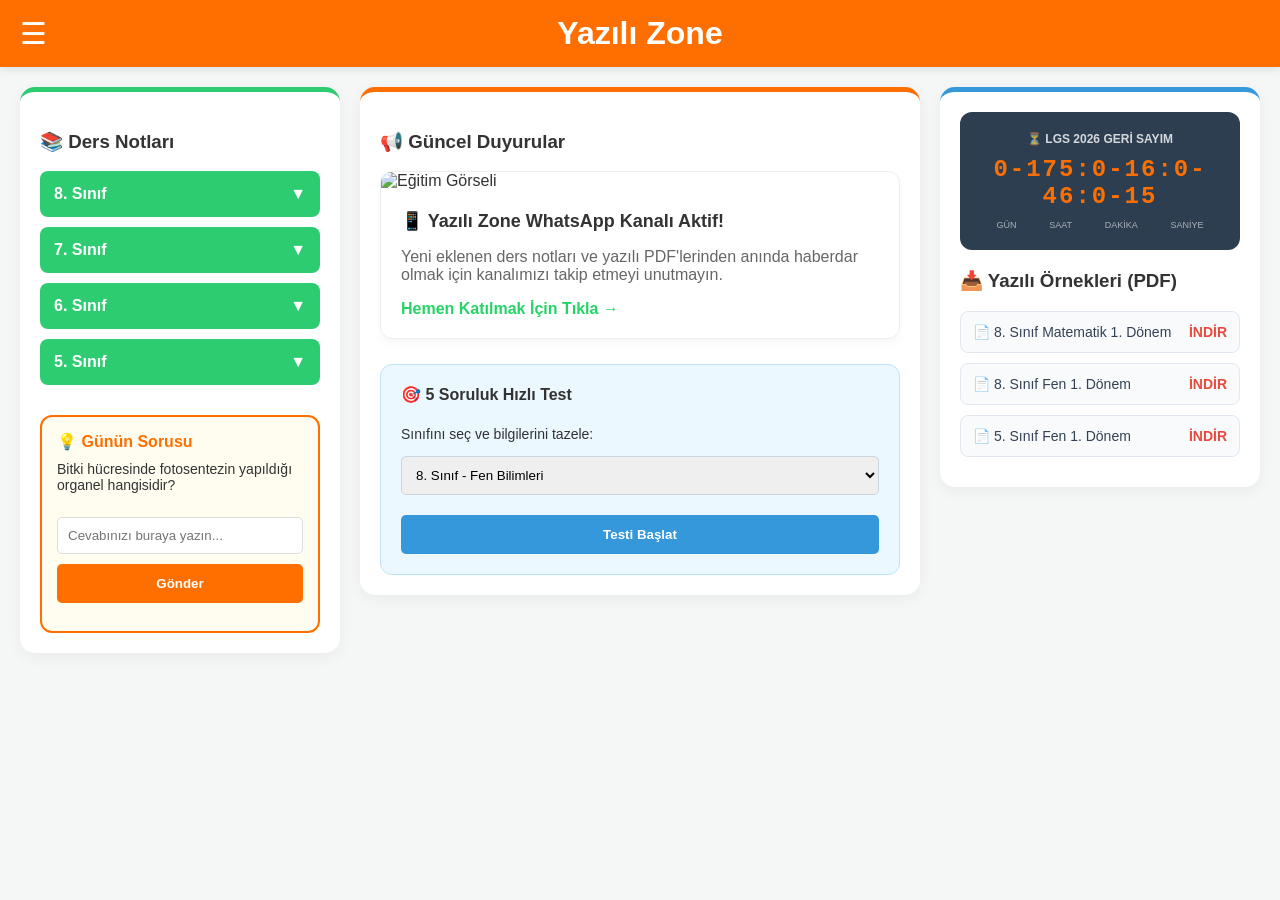
==== index.html @ 4b446b2a "Update index.html" ====
<!DOCTYPE html>
<html lang="tr">
<head>
    <meta charset="UTF-8">
    <meta name="viewport" content="width=device-width, initial-scale=1.0">
    <title>Yazılı Zone | Eğitim Portalı</title>
    
    <link rel="icon" href="data:image/svg+xml,<svg xmlns=%22http://www.w3.org/2000/svg%22 viewBox=%220 0 100 100%22><text y=%22.9em%22 font-size=%2290%22>📚</text></svg>">

    <style>
        :root { --turuncu: #ff6f00; --yesil: #2ecc71; --arka-plan: #f4f7f6; --koyu: #2c3e50; --mavi: #3498db; --beyaz: #ffffff; --kirmizi: #e74c3c; --wa-yesil: #25D366; }
        
        body { font-family: 'Segoe UI', Tahoma, sans-serif; background-color: var(--arka-plan); margin: 0; padding: 0; color: #333; }
        
        /* HEADER & HAMBURGER */
        header { background: var(--turuncu); color: white; padding: 15px; text-align: center; position: relative; display: flex; align-items: center; justify-content: center; box-shadow: 0 2px 10px rgba(0,0,0,0.1); }
        .hamburger { font-size: 30px; cursor: pointer; position: absolute; left: 20px; transition: 0.3s; }
        .hamburger:hover { color: var(--koyu); }

        /* YAN MENÜ (SIDEBAR) */
        .sidebar { height: 100%; width: 0; position: fixed; z-index: 1000; top: 0; left: 0; background-color: var(--koyu); overflow-x: hidden; transition: 0.3s; padding-top: 60px; }
        .sidebar a { padding: 15px 25px; text-decoration: none; font-size: 18px; color: #ccc; display: block; border-bottom: 1px solid rgba(255,255,255,0.05); transition: 0.2s; }
        .sidebar a:hover { background: rgba(255,255,255,0.1); color: white; padding-left: 35px; }
        .close-btn { position: absolute; top: 10px; right: 25px; font-size: 36px; color: white; cursor: pointer; }
        .wa-menu-link { color: var(--wa-yesil) !important; font-weight: bold; }

        /* ANA KONTEYNER */
        .container { display: flex; gap: 20px; padding: 20px; max-width: 1450px; margin: 0 auto; flex-wrap: wrap; align-items: flex-start; }
        .column { background: var(--beyaz); border-radius: 15px; padding: 20px; box-shadow: 0 4px 15px rgba(0,0,0,0.05); flex: 1; min-width: 320px; box-sizing: border-box; }
        .middle-col { flex: 2; border-top: 5px solid var(--turuncu); }
        .left-col { border-top: 5px solid var(--yesil); }
        .right-col { border-top: 5px solid var(--mavi); }

        /* SOL SÜTUN: AKORDİYON SİSTEMİ */
        .sinif-btn { background: var(--yesil); color: white; width: 100%; padding: 14px; border: none; border-radius: 8px; margin-top: 10px; cursor: pointer; text-align: left; font-weight: bold; font-size: 16px; display: flex; justify-content: space-between; align-items: center; }
        .ders-panel { display: none; padding: 5px 10px; background: #f0fdf4; border-radius: 0 0 8px 8px; margin-bottom: 10px; border: 1px solid #dcfce7; }
        .ders-btn { background: #ffffff; border: 1px solid #e2e8f0; width: 100%; padding: 10px; margin: 5px 0; cursor: pointer; text-align: left; font-size: 14px; font-weight: 600; border-radius: 5px; display: flex; justify-content: space-between; }
        .konu-listesi { display: none; padding-left: 20px; padding-bottom: 10px; }
        .konu-item { display: block; padding: 6px 0; font-size: 13px; color: #4a5568; text-decoration: none; cursor: pointer; border-bottom: 1px dashed #edf2f7; }
        .konu-item:hover { color: var(--turuncu); font-weight: bold; }

        /* GÜNÜN SORUSU */
        .gunun-sorusu { margin-top: 30px; padding: 15px; border: 2px solid var(--turuncu); border-radius: 12px; background: #fffcf0; }
        .gunun-sorusu input { width: 100%; padding: 10px; margin-top: 10px; border-radius: 5px; border: 1px solid #ddd; box-sizing: border-box; }
        .check-btn { background: var(--turuncu); color: white; border: none; padding: 12px; margin-top: 10px; cursor: pointer; width: 100%; border-radius: 5px; font-weight: bold; transition: 0.3s; }
        .check-btn:hover { opacity: 0.8; }

        /* DUYURULAR (ORTA) */
        .duyuru-box { border-radius: 12px; overflow: hidden; border: 1px solid #eee; margin-bottom: 25px; box-shadow: 0 5px 10px rgba(0,0,0,0.03); }
        .duyuru-img { width: 100%; height: auto; display: block; }
        .fast-test { background: #ebf8ff; padding: 20px; border-radius: 12px; border: 1px solid #bee3f8; }

        /* SAĞ SÜTUN: SAYAÇ & PDF */
        .sayac-box { background: var(--koyu); color: white; padding: 20px; border-radius: 12px; text-align: center; margin-bottom: 20px; }
        .timer { font-size: 24px; color: var(--turuncu); font-weight: bold; font-family: 'Courier New', Courier, monospace; letter-spacing: 2px; margin: 10px 0; }
        .pdf-card { display: flex; align-items: center; justify-content: space-between; background: #f8fafc; padding: 12px; border-radius: 8px; text-decoration: none; color: #334155; margin-bottom: 10px; border: 1px solid #e2e8f0; font-size: 14px; transition: 0.2s; }
        .pdf-card:hover { border-color: var(--mavi); background: #f1f5f9; transform: translateX(5px); }

        @media (max-width: 1000px) { .container { flex-direction: column; } .column { width: 100%; } }
    </style>
</head>
<body>

<div id="mySidebar" class="sidebar">
    <span class="close-btn" onclick="closeNav()">&times;</span>
    <div style="color: var(--turuncu); padding: 10px 25px; font-size: 14px; font-weight: bold;">İÇERİKLER</div>
    <a href="#">📁 PDF Testler</a>
    <a href="#">📝 Online Yazılılar</a>
    <a href="#">📖 Ders Notları</a>
    <a href="https://whatsapp.com/channel/0029VbCACCv7oQhbMkAbsb2z" target="_blank" class="wa-menu-link">📱 Yazılı Zone WhatsApp</a>
    <div style="margin-top: 20px; border-top: 1px solid rgba(255,255,255,0.1); padding-top: 10px;"></div>
    <a href="mailto:iletisim@yazizone.com" style="color: var(--yesil); font-weight: bold; text-align: center; border: 1px solid; margin: 20px; border-radius: 8px;">📩 İletişim</a>
</div>

<header>
    <div class="hamburger" onclick="openNav()">&#9776;</div>
    <h1 style="margin: 0;">Yazılı Zone</h1>
</header>

<div class="container">
    
    <div class="column left-col">
        <h3>📚 Ders Notları</h3>
        
        <button class="sinif-btn" onclick="toggleMenu('m8')">8. Sınıf <span>▼</span></button>
        <div id="m8" class="ders-panel">
            <button class="ders-btn" onclick="toggleMenu('m8-fen')">Fen Bilimleri <span>+</span></button>
            <div id="m8-fen" class="konu-listesi">
                <span class="konu-item" onclick="showNote('Mevsimlerin Oluşumu', 'Dünyanın eksen eğikliği ve güneş etrafındaki dolanımı mevsimleri oluşturur...')">• Mevsimlerin Oluşumu</span>
                <span class="konu-item" onclick="showNote('DNA ve Genetik Kod', 'Hücre çekirdeği, DNA, Gen ve Nükleotid hiyerarşisi...')">• DNA ve Genetik Kod</span>
            </div>
            <button class="ders-btn">Matematik <span>+</span></button>
        </div>

        <button class="sinif-btn" onclick="toggleMenu('m7')">7. Sınıf <span>▼</span></button>
        <div id="m7" class="ders-panel"><button class="ders-btn">Fen Bilimleri <span>+</span></button></div>

        <button class="sinif-btn" onclick="toggleMenu('m6')">6. Sınıf <span>▼</span></button>
        <div id="m6" class="ders-panel"><button class="ders-btn">Matematik <span>+</span></button></div>

        <button class="sinif-btn" onclick="toggleMenu('m5')">5. Sınıf <span>▼</span></button>
        <div id="m5" class="ders-panel"><button class="ders-btn">Fen Bilimleri <span>+</span></button></div>

        <div class="gunun-sorusu">
            <h4 style="margin:0; color: var(--turuncu);">💡 Günün Sorusu</h4>
            <p id="soru-metni" style="font-size: 14px; margin-top: 10px;">Bitki hücresinde fotosentezin yapıldığı organel hangisidir?</p>
            <input type="text" id="cevap-input" placeholder="Cevabınızı buraya yazın...">
            <button class="check-btn" onclick="validateAnswer()">Gönder</button>
            <p id="feedback" style="font-size: 13px; text-align: center; margin-top: 10px; font-weight: bold;"></p>
        </div>
    </div>

    <div class="column middle-col">
        <div id="content-area">
            <h3>📢 Güncel Duyurular</h3>
            <div class="duyuru-box">
                <img src="https://picsum.photos/seed/edu/800/350" class="duyuru-img" alt="Eğitim Görseli">
                <div style="padding:20px;">
                    <b style="font-size: 18px;">📱 Yazılı Zone WhatsApp Kanalı Aktif!</b>
                    <p style="color: #666;">Yeni eklenen ders notları ve yazılı PDF'lerinden anında haberdar olmak için kanalımızı takip etmeyi unutmayın.</p>
                    <a href="https://whatsapp.com/channel/0029VbCACCv7oQhbMkAbsb2z" target="_blank" style="color: var(--wa-yesil); font-weight: bold; text-decoration: none;">Hemen Katılmak İçin Tıkla →</a>
                </div>
            </div>

            <div class="fast-test">
                <h4 style="margin-top: 0;">🎯 5 Soruluk Hızlı Test</h4>
                <p style="font-size: 14px;">Sınıfını seç ve bilgilerini tazele:</p>
                <select id="test-select" style="width: 100%; padding: 10px; border-radius: 5px; border: 1px solid #cbd5e0; margin-bottom: 10px;">
                    <option>8. Sınıf - Fen Bilimleri</option>
                    <option>7. Sınıf - Matematik</option>
                    <option>6. Sınıf - Türkçe</option>
                    <option>5. Sınıf - Sosyal Bilgiler</option>
                </select>
                <button class="check-btn" style="background: var(--mavi);">Testi Başlat</button>
            </div>
        </div>
    </div>

    <div class="column right-col">
        <div class="sayac-box">
            <div style="font-size: 12px; font-weight: bold; text-transform: uppercase; opacity: 0.8;">⏳ LGS 2026 GERİ SAYIM</div>
            <div id="countdown" class="timer">00:00:00:00</div>
            <div style="display: flex; justify-content: space-around; font-size: 9px; opacity: 0.6;">
                <span>GÜN</span><span>SAAT</span><span>DAKİKA</span><span>SANİYE</span>
            </div>
        </div>

        <h3>📥 Yazılı Örnekleri (PDF)</h3>
        <div style="margin-top: 15px;">
            <a href="yazili.pdf" download class="pdf-card">
                <span>📄 8. Sınıf Matematik 1. Dönem</span>
                <b style="color: var(--kirmizi);">İNDİR</b>
            </a>
            <a href="#" class="pdf-card">
                <span>📄 8. Sınıf Fen 1. Dönem</span>
                <b style="color: var(--kirmizi);">İNDİR</b>
            </a>
            <a href="#" class="pdf-card">
                <span>📄 5. Sınıf Fen 1. Dönem</span>
                <b style="color: var(--kirmizi);">İNDİR</b>
            </a>
        </div>
    </div>

</div>

<script>
    // Sidebar Menü Kontrolü
    function openNav() { document.getElementById("mySidebar").style.width = "280px"; }
    function closeNav() { document.getElementById("mySidebar").style.width = "0"; }

    // Akordiyon (Açılır-Kapanır) Menü
    function toggleMenu(id) {
        var el = document.getElementById(id);
        el.style.display = (el.style.display === "block") ? "none" : "block";
    }

    // Orta Panele Not Yükleme
    function showNote(title, text) {
        document.getElementById('content-area').innerHTML = `
            <button onclick="location.reload()" style="margin-bottom:15px; cursor:pointer; background:#eee; border:none; padding:8px 12px; border-radius:5px;">← Ana Sayfaya Dön</button>
            <h2 style="color:var(--turuncu);">${title}</h2>
            <div style="line-height:1.8; color:#333; background:#fff; padding:25px; border-radius:12px; border:1px solid #eee; font-size:16px;">${text}</div>
        `;
    }

    // Günün Sorusu Cevap Kontrolü
    function validateAnswer() {
        const ans = document.getElementById('cevap-input').value.toLowerCase().trim();
        const feedback = document.getElementById('feedback');
        if(ans === "kloroplast") {
            feedback.innerHTML = "🌟 Aferin! Doğru cevap: Kloroplast.";
            feedback.style.color = "var(--yesil)";
        } else {
            feedback.innerHTML = "❌ Maalesef yanlış, tekrar dene!";
            feedback.style.color = "var(--kirmizi)";
        }
    }

    // LGS Sayacı (14 Haziran 2026 09:00:00)
    const targetDate = new Date("June 14, 2026 09:00:00").getTime();
    setInterval(function() {
        const now = new Date().getTime();
        const dist = targetDate - now;
        const d = Math.floor(dist / (1000 * 60 * 60 * 24));
        const h = Math.floor((dist % (1000 * 60 * 60 * 24)) / (1000 * 60 * 60));
        const m = Math.floor((dist % (1000 * 60 * 60)) / (1000 * 60));
        const s = Math.floor((dist % (1000 * 60)) / 1000);
        document.getElementById("countdown").innerHTML = 
            (d<10?'0'+d:d) + ":" + (h<10?'0'+h:h) + ":" + (m<10?'0'+m:m) + ":" + (s<10?'0'+s:s);
    }, 1000);
</script>

</body>
</html>
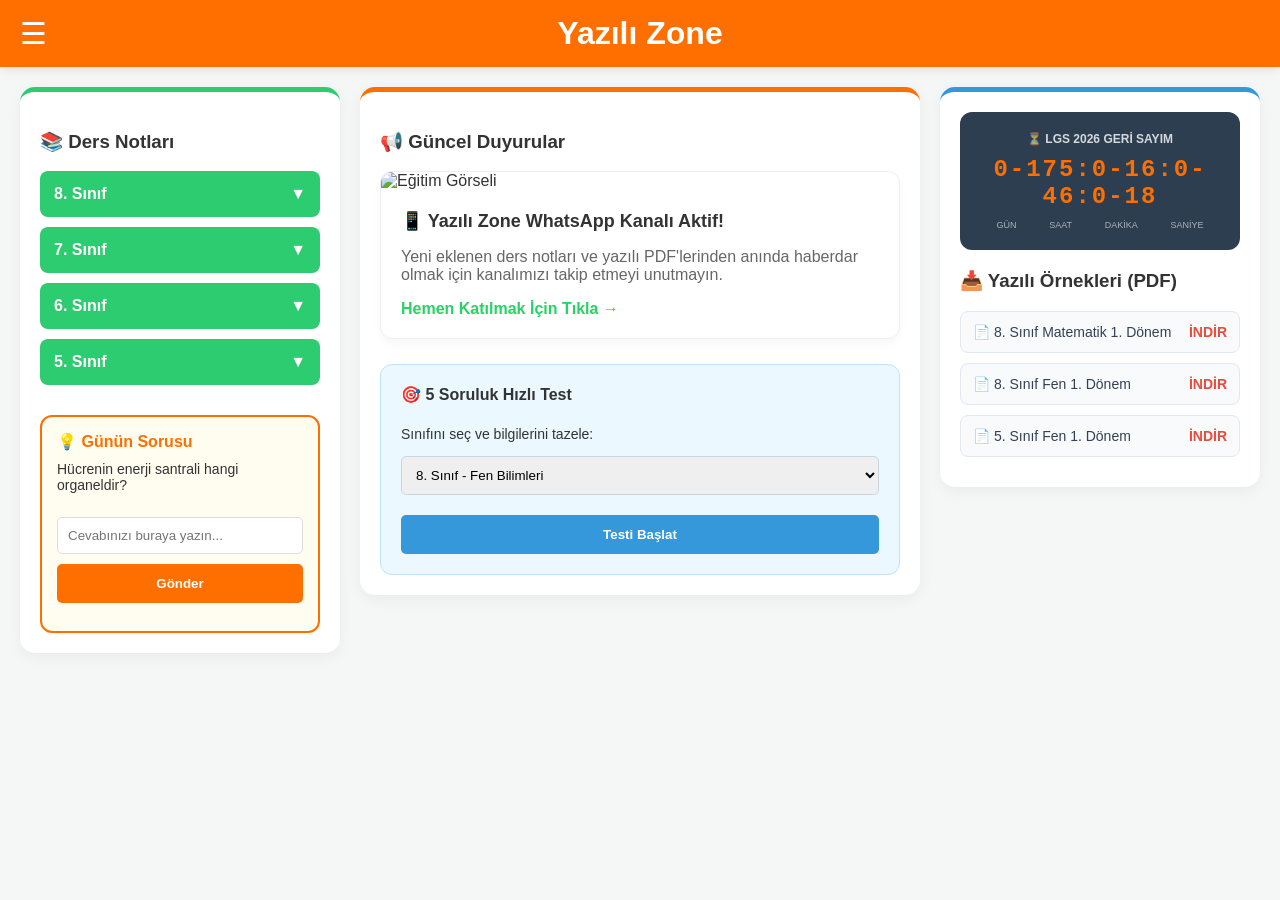
==== commit 3b1c3af1: "Update index.html" ====
--- a/index.html
+++ b/index.html
@@ -165,6 +165,43 @@
 </div>
 
 <script>
+// --- GÜNÜN SORUSU SİSTEMİ BAŞLANGICI ---
+const soruHavuzu = [
+    { soru: "Hücrenin enerji santrali hangi organeldir?", cevap: "mitokondri" },
+    { soru: "Mevsimlerin oluşmasının temel sebebi nedir?", cevap: "eksen eğikliği" },
+    { soru: "Bitki hücresinde fotosentezin yapıldığı organel hangisidir?", cevap: "kloroplast" },
+    { soru: "Sıvı halden katı hale geçmeye ne denir?", cevap: "donma" },
+    { soru: "Dünya'nın tek doğal uydusu nedir?", cevap: "ay" }
+];
+
+function gununSorusunuGetir() {
+    const baslangicTarihi = new Date("2024-01-01").getTime(); 
+    const simdi = new Date().getTime();
+    const gunFarki = Math.floor((simdi - baslangicTarihi) / (1000 * 60 * 60 * 24));
+    
+    const soruIndeksi = gunFarki % soruHavuzu.length;
+    const bugununSorususu = soruHavuzu[soruIndeksi];
+
+    document.getElementById('soru-metni').innerText = bugununSorususu.soru;
+    window.dogruCevap = bugununSorususu.cevap;
+}
+
+// Sayfa her açıldığında otomatik çalışması için:
+gununSorusunuGetir();
+
+function validateAnswer() {
+    const kullaniciCevabi = document.getElementById('cevap-input').value.toLowerCase().trim();
+    const feedback = document.getElementById('feedback');
+    
+    if(kullaniciCevabi === window.dogruCevap) {
+        feedback.innerHTML = "🌟 Aferin! Doğru cevap.";
+        feedback.style.color = "var(--yesil)";
+    } else {
+        feedback.innerHTML = "❌ Maalesef yanlış, tekrar dene!";
+        feedback.style.color = "var(--kirmizi)";
+    }
+}
+// --- GÜNÜN SORUSU SİSTEMİ BİTİŞİ ---
     // Sidebar Menü Kontrolü
     function openNav() { document.getElementById("mySidebar").style.width = "280px"; }
     function closeNav() { document.getElementById("mySidebar").style.width = "0"; }
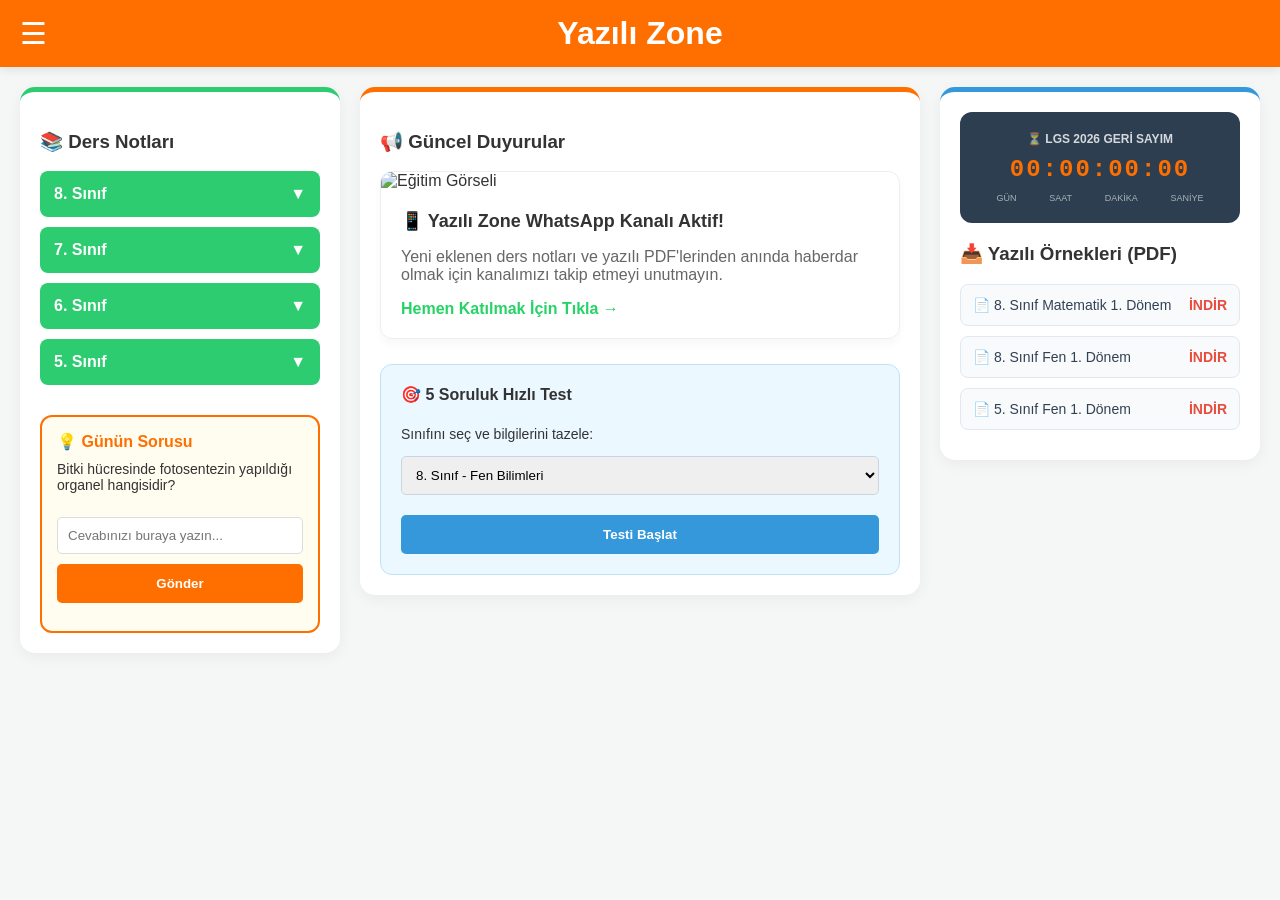
==== commit 323a61e4: "Update index.html" ====
--- a/index.html
+++ b/index.html
@@ -218,22 +218,7 @@
             <button onclick="location.reload()" style="margin-bottom:15px; cursor:pointer; background:#eee; border:none; padding:8px 12px; border-radius:5px;">← Ana Sayfaya Dön</button>
             <h2 style="color:var(--turuncu);">${title}</h2>
             <div style="line-height:1.8; color:#333; background:#fff; padding:25px; border-radius:12px; border:1px solid #eee; font-size:16px;">${text}</div>
-        `;
-    }
-
-    // Günün Sorusu Cevap Kontrolü
-    function validateAnswer() {
-        const ans = document.getElementById('cevap-input').value.toLowerCase().trim();
-        const feedback = document.getElementById('feedback');
-        if(ans === "kloroplast") {
-            feedback.innerHTML = "🌟 Aferin! Doğru cevap: Kloroplast.";
-            feedback.style.color = "var(--yesil)";
-        } else {
-            feedback.innerHTML = "❌ Maalesef yanlış, tekrar dene!";
-            feedback.style.color = "var(--kirmizi)";
-        }
-    }
-
+  
     // LGS Sayacı (14 Haziran 2026 09:00:00)
     const targetDate = new Date("June 14, 2026 09:00:00").getTime();
     setInterval(function() {
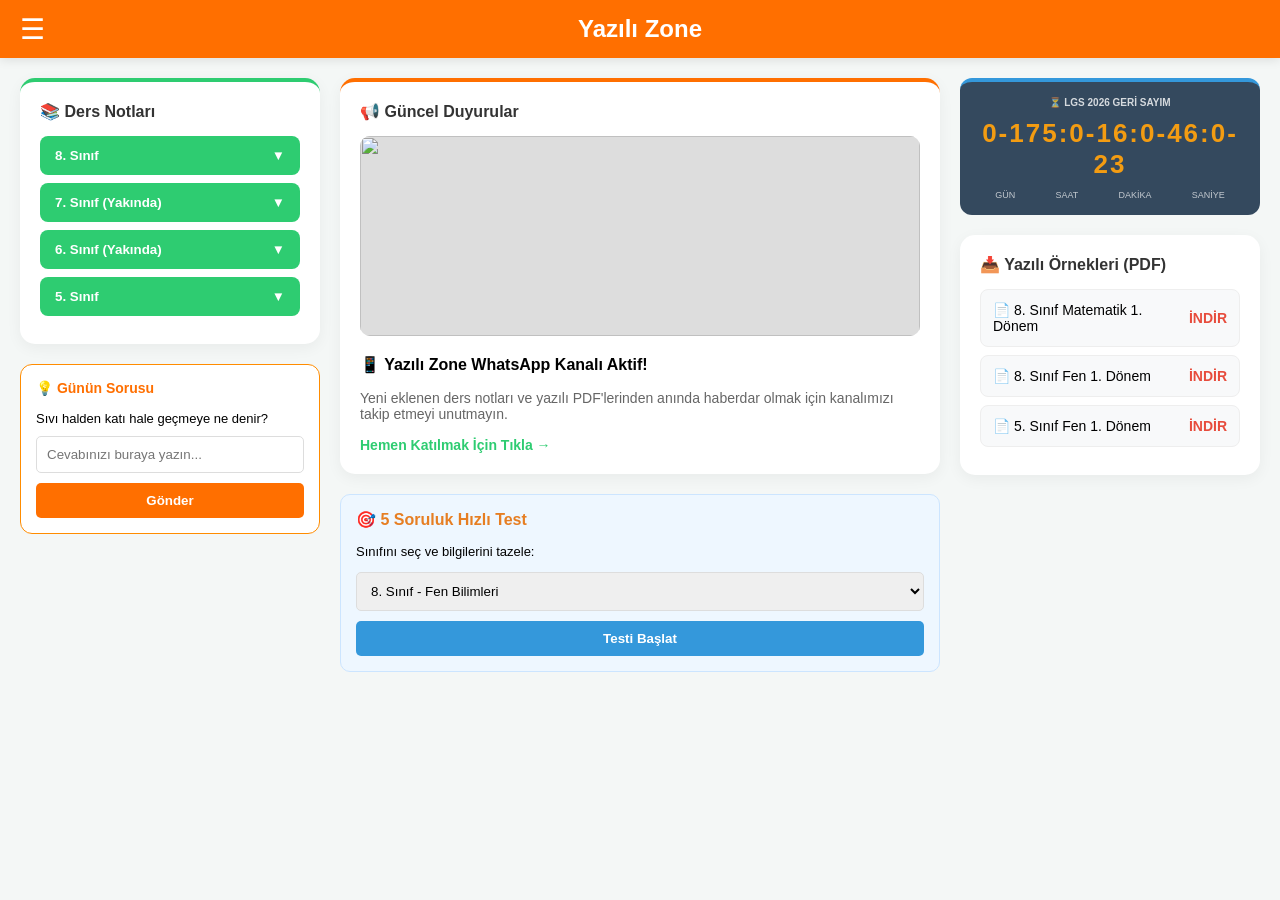
==== commit e0155edd: "Update index.html" ====
--- a/index.html
+++ b/index.html
@@ -8,53 +8,219 @@
     <link rel="icon" href="data:image/svg+xml,<svg xmlns=%22http://www.w3.org/2000/svg%22 viewBox=%220 0 100 100%22><text y=%22.9em%22 font-size=%2290%22>📚</text></svg>">
 
     <style>
-        :root { --turuncu: #ff6f00; --yesil: #2ecc71; --arka-plan: #f4f7f6; --koyu: #2c3e50; --mavi: #3498db; --beyaz: #ffffff; --kirmizi: #e74c3c; --wa-yesil: #25D366; }
-        
-        body { font-family: 'Segoe UI', Tahoma, sans-serif; background-color: var(--arka-plan); margin: 0; padding: 0; color: #333; }
-        
-        /* HEADER & HAMBURGER */
-        header { background: var(--turuncu); color: white; padding: 15px; text-align: center; position: relative; display: flex; align-items: center; justify-content: center; box-shadow: 0 2px 10px rgba(0,0,0,0.1); }
-        .hamburger { font-size: 30px; cursor: pointer; position: absolute; left: 20px; transition: 0.3s; }
-        .hamburger:hover { color: var(--koyu); }
+        :root {
+            --turuncu: #ff6f00;
+            --yesil: #2ecc71;
+            --arka-plan: #f4f7f6;
+            --koyu-mavi: #2c3e50;
+            --beyaz: #ffffff;
+            --kirmizi: #e74c3c;
+            --wa-yesil: #25D366;
+            --buton-mavi: #3498db;
+        }
+
+        body {
+            font-family: 'Segoe UI', Tahoma, Geneva, Verdana, sans-serif;
+            background-color: var(--arka-plan);
+            margin: 0;
+            padding: 0;
+            overflow-x: hidden;
+        }
+
+        /* HEADER */
+        header {
+            background: var(--turuncu);
+            color: white;
+            padding: 15px;
+            text-align: center;
+            position: relative;
+            box-shadow: 0 2px 10px rgba(0,0,0,0.1);
+        }
+
+        .hamburger {
+            font-size: 28px;
+            cursor: pointer;
+            position: absolute;
+            left: 20px;
+            top: 50%;
+            transform: translateY(-50%);
+        }
 
         /* YAN MENÜ (SIDEBAR) */
-        .sidebar { height: 100%; width: 0; position: fixed; z-index: 1000; top: 0; left: 0; background-color: var(--koyu); overflow-x: hidden; transition: 0.3s; padding-top: 60px; }
-        .sidebar a { padding: 15px 25px; text-decoration: none; font-size: 18px; color: #ccc; display: block; border-bottom: 1px solid rgba(255,255,255,0.05); transition: 0.2s; }
-        .sidebar a:hover { background: rgba(255,255,255,0.1); color: white; padding-left: 35px; }
-        .close-btn { position: absolute; top: 10px; right: 25px; font-size: 36px; color: white; cursor: pointer; }
-        .wa-menu-link { color: var(--wa-yesil) !important; font-weight: bold; }
+        .sidebar {
+            height: 100%;
+            width: 0;
+            position: fixed;
+            z-index: 2000;
+            top: 0;
+            left: 0;
+            background-color: var(--koyu-mavi);
+            overflow-x: hidden;
+            transition: 0.3s;
+            padding-top: 20px;
+        }
+
+        .sidebar h3 {
+            color: #ff8c00;
+            font-size: 14px;
+            padding-left: 20px;
+            text-transform: uppercase;
+        }
+
+        .sidebar a {
+            padding: 12px 20px;
+            text-decoration: none;
+            font-size: 15px;
+            color: #bdc3c7;
+            display: flex;
+            align-items: center;
+            gap: 10px;
+            border-bottom: 1px solid rgba(255,255,255,0.05);
+        }
+
+        .sidebar a:hover {
+            color: white;
+            background: rgba(255,255,255,0.1);
+        }
+
+        .sidebar .wa-link { color: var(--yesil); font-weight: bold; }
+        .close-btn { position: absolute; top: 10px; right: 20px; font-size: 30px; color: white; cursor: pointer; }
+
+        .iletisim-btn {
+            margin: 30px 20px;
+            padding: 10px;
+            border: 1px solid var(--yesil);
+            color: white;
+            text-align: center;
+            border-radius: 8px;
+            cursor: pointer;
+            display: flex;
+            align-items: center;
+            justify-content: center;
+            gap: 10px;
+        }
 
         /* ANA KONTEYNER */
-        .container { display: flex; gap: 20px; padding: 20px; max-width: 1450px; margin: 0 auto; flex-wrap: wrap; align-items: flex-start; }
-        .column { background: var(--beyaz); border-radius: 15px; padding: 20px; box-shadow: 0 4px 15px rgba(0,0,0,0.05); flex: 1; min-width: 320px; box-sizing: border-box; }
-        .middle-col { flex: 2; border-top: 5px solid var(--turuncu); }
-        .left-col { border-top: 5px solid var(--yesil); }
-        .right-col { border-top: 5px solid var(--mavi); }
-
-        /* SOL SÜTUN: AKORDİYON SİSTEMİ */
-        .sinif-btn { background: var(--yesil); color: white; width: 100%; padding: 14px; border: none; border-radius: 8px; margin-top: 10px; cursor: pointer; text-align: left; font-weight: bold; font-size: 16px; display: flex; justify-content: space-between; align-items: center; }
-        .ders-panel { display: none; padding: 5px 10px; background: #f0fdf4; border-radius: 0 0 8px 8px; margin-bottom: 10px; border: 1px solid #dcfce7; }
-        .ders-btn { background: #ffffff; border: 1px solid #e2e8f0; width: 100%; padding: 10px; margin: 5px 0; cursor: pointer; text-align: left; font-size: 14px; font-weight: 600; border-radius: 5px; display: flex; justify-content: space-between; }
-        .konu-listesi { display: none; padding-left: 20px; padding-bottom: 10px; }
-        .konu-item { display: block; padding: 6px 0; font-size: 13px; color: #4a5568; text-decoration: none; cursor: pointer; border-bottom: 1px dashed #edf2f7; }
-        .konu-item:hover { color: var(--turuncu); font-weight: bold; }
-
-        /* GÜNÜN SORUSU */
-        .gunun-sorusu { margin-top: 30px; padding: 15px; border: 2px solid var(--turuncu); border-radius: 12px; background: #fffcf0; }
-        .gunun-sorusu input { width: 100%; padding: 10px; margin-top: 10px; border-radius: 5px; border: 1px solid #ddd; box-sizing: border-box; }
-        .check-btn { background: var(--turuncu); color: white; border: none; padding: 12px; margin-top: 10px; cursor: pointer; width: 100%; border-radius: 5px; font-weight: bold; transition: 0.3s; }
-        .check-btn:hover { opacity: 0.8; }
-
-        /* DUYURULAR (ORTA) */
-        .duyuru-box { border-radius: 12px; overflow: hidden; border: 1px solid #eee; margin-bottom: 25px; box-shadow: 0 5px 10px rgba(0,0,0,0.03); }
-        .duyuru-img { width: 100%; height: auto; display: block; }
-        .fast-test { background: #ebf8ff; padding: 20px; border-radius: 12px; border: 1px solid #bee3f8; }
-
-        /* SAĞ SÜTUN: SAYAÇ & PDF */
-        .sayac-box { background: var(--koyu); color: white; padding: 20px; border-radius: 12px; text-align: center; margin-bottom: 20px; }
-        .timer { font-size: 24px; color: var(--turuncu); font-weight: bold; font-family: 'Courier New', Courier, monospace; letter-spacing: 2px; margin: 10px 0; }
-        .pdf-card { display: flex; align-items: center; justify-content: space-between; background: #f8fafc; padding: 12px; border-radius: 8px; text-decoration: none; color: #334155; margin-bottom: 10px; border: 1px solid #e2e8f0; font-size: 14px; transition: 0.2s; }
-        .pdf-card:hover { border-color: var(--mavi); background: #f1f5f9; transform: translateX(5px); }
+        .container {
+            display: flex;
+            gap: 20px;
+            padding: 20px;
+            max-width: 1400px;
+            margin: 0 auto;
+            flex-wrap: wrap;
+        }
+
+        .column { flex: 1; min-width: 300px; box-sizing: border-box; }
+        .middle-col { flex: 2; }
+
+        /* KART TASARIMI */
+        .card {
+            background: var(--beyaz);
+            border-radius: 15px;
+            padding: 20px;
+            box-shadow: 0 4px 15px rgba(0,0,0,0.05);
+            margin-bottom: 20px;
+        }
+
+        .card-title {
+            display: flex;
+            align-items: center;
+            gap: 10px;
+            font-weight: bold;
+            margin-bottom: 15px;
+            color: #333;
+        }
+
+        /* SOL SÜTUN */
+        .sinif-btn {
+            background: var(--yesil);
+            color: white;
+            width: 100%;
+            padding: 12px 15px;
+            border: none;
+            border-radius: 8px;
+            margin-bottom: 8px;
+            cursor: pointer;
+            text-align: left;
+            font-weight: bold;
+            display: flex;
+            justify-content: space-between;
+        }
+
+        .gunun-sorusu-box {
+            border: 1px solid #ff8c00;
+            border-radius: 12px;
+            padding: 15px;
+            background: #fff;
+        }
+
+        .gunun-sorusu-box input {
+            width: 100%;
+            padding: 10px;
+            margin: 10px 0;
+            border: 1px solid #ddd;
+            border-radius: 5px;
+            box-sizing: border-box;
+        }
+
+        .gonder-btn {
+            width: 100%;
+            background: var(--turuncu);
+            color: white;
+            border: none;
+            padding: 10px;
+            border-radius: 5px;
+            font-weight: bold;
+            cursor: pointer;
+        }
+
+        /* ORTA SÜTUN */
+        .duyuru-img {
+            width: 100%;
+            border-radius: 10px;
+            height: 200px;
+            object-fit: cover;
+            background: #ddd;
+        }
+
+        .test-box {
+            background: #eef7ff;
+            border: 1px solid #cce5ff;
+            border-radius: 10px;
+            padding: 15px;
+        }
+
+        /* SAĞ SÜTUN */
+        .sayac-card {
+            background: #34495e;
+            color: white;
+            text-align: center;
+            padding: 15px;
+            border-radius: 12px;
+            border-top: 4px solid #3498db;
+        }
+
+        .sayac-timer {
+            font-size: 26px;
+            color: #f39c12;
+            font-weight: bold;
+            margin: 10px 0;
+            letter-spacing: 2px;
+        }
+
+        .pdf-row {
+            display: flex;
+            justify-content: space-between;
+            align-items: center;
+            padding: 12px;
+            background: #f8f9fa;
+            border: 1px solid #eee;
+            border-radius: 8px;
+            margin-bottom: 8px;
+            font-size: 14px;
+        }
+
+        .indir-text { color: var(--kirmizi); font-weight: bold; text-decoration: none; }
 
         @media (max-width: 1000px) { .container { flex-direction: column; } .column { width: 100%; } }
     </style>
@@ -63,173 +229,109 @@
 
 <div id="mySidebar" class="sidebar">
     <span class="close-btn" onclick="closeNav()">&times;</span>
-    <div style="color: var(--turuncu); padding: 10px 25px; font-size: 14px; font-weight: bold;">İÇERİKLER</div>
+    <h3>İçerikler</h3>
     <a href="#">📁 PDF Testler</a>
     <a href="#">📝 Online Yazılılar</a>
     <a href="#">📖 Ders Notları</a>
-    <a href="https://whatsapp.com/channel/0029VbCACCv7oQhbMkAbsb2z" target="_blank" class="wa-menu-link">📱 Yazılı Zone WhatsApp</a>
-    <div style="margin-top: 20px; border-top: 1px solid rgba(255,255,255,0.1); padding-top: 10px;"></div>
-    <a href="mailto:iletisim@yazizone.com" style="color: var(--yesil); font-weight: bold; text-align: center; border: 1px solid; margin: 20px; border-radius: 8px;">📩 İletişim</a>
+    <a href="https://whatsapp.com/channel/0029VbCACCv7oQhbMkAbsb2z" target="_blank" class="wa-link">📱 Yazılı Zone WhatsApp</a>
+    
+    <div class="iletisim-btn">📩 İletişim</div>
 </div>
 
 <header>
     <div class="hamburger" onclick="openNav()">&#9776;</div>
-    <h1 style="margin: 0;">Yazılı Zone</h1>
+    <h1 style="margin:0; font-size: 24px;">Yazılı Zone</h1>
 </header>
 
 <div class="container">
     
-    <div class="column left-col">
-        <h3>📚 Ders Notları</h3>
-        
-        <button class="sinif-btn" onclick="toggleMenu('m8')">8. Sınıf <span>▼</span></button>
-        <div id="m8" class="ders-panel">
-            <button class="ders-btn" onclick="toggleMenu('m8-fen')">Fen Bilimleri <span>+</span></button>
-            <div id="m8-fen" class="konu-listesi">
-                <span class="konu-item" onclick="showNote('Mevsimlerin Oluşumu', 'Dünyanın eksen eğikliği ve güneş etrafındaki dolanımı mevsimleri oluşturur...')">• Mevsimlerin Oluşumu</span>
-                <span class="konu-item" onclick="showNote('DNA ve Genetik Kod', 'Hücre çekirdeği, DNA, Gen ve Nükleotid hiyerarşisi...')">• DNA ve Genetik Kod</span>
-            </div>
-            <button class="ders-btn">Matematik <span>+</span></button>
-        </div>
-
-        <button class="sinif-btn" onclick="toggleMenu('m7')">7. Sınıf <span>▼</span></button>
-        <div id="m7" class="ders-panel"><button class="ders-btn">Fen Bilimleri <span>+</span></button></div>
-
-        <button class="sinif-btn" onclick="toggleMenu('m6')">6. Sınıf <span>▼</span></button>
-        <div id="m6" class="ders-panel"><button class="ders-btn">Matematik <span>+</span></button></div>
-
-        <button class="sinif-btn" onclick="toggleMenu('m5')">5. Sınıf <span>▼</span></button>
-        <div id="m5" class="ders-panel"><button class="ders-btn">Fen Bilimleri <span>+</span></button></div>
-
-        <div class="gunun-sorusu">
-            <h4 style="margin:0; color: var(--turuncu);">💡 Günün Sorusu</h4>
-            <p id="soru-metni" style="font-size: 14px; margin-top: 10px;">Bitki hücresinde fotosentezin yapıldığı organel hangisidir?</p>
+    <div class="column">
+        <div class="card" style="border-top: 4px solid var(--yesil);">
+            <div class="card-title">📚 Ders Notları</div>
+            <button class="sinif-btn">8. Sınıf <span>▼</span></button>
+            <button class="sinif-btn">7. Sınıf (Yakında) <span>▼</span></button>
+            <button class="sinif-btn">6. Sınıf (Yakında) <span>▼</span></button>
+            <button class="sinif-btn">5. Sınıf <span>▼</span></button>
+        </div>
+
+        <div class="gunun-sorusu-box">
+            <div class="card-title" style="color: var(--turuncu); font-size: 14px;">💡 Günün Sorusu</div>
+            <p style="font-size: 13px; margin: 0;">Sıvı halden katı hale geçmeye ne denir?</p>
             <input type="text" id="cevap-input" placeholder="Cevabınızı buraya yazın...">
-            <button class="check-btn" onclick="validateAnswer()">Gönder</button>
-            <p id="feedback" style="font-size: 13px; text-align: center; margin-top: 10px; font-weight: bold;"></p>
+            <button class="gonder-btn" onclick="checkAns()">Gönder</button>
+            <p id="msg" style="font-size: 12px; margin-top: 10px; color: var(--kirmizi); font-weight: bold; display:none;">✘ Maalesef yanlış, tekrar dene!</p>
         </div>
     </div>
 
     <div class="column middle-col">
-        <div id="content-area">
-            <h3>📢 Güncel Duyurular</h3>
-            <div class="duyuru-box">
-                <img src="https://picsum.photos/seed/edu/800/350" class="duyuru-img" alt="Eğitim Görseli">
-                <div style="padding:20px;">
-                    <b style="font-size: 18px;">📱 Yazılı Zone WhatsApp Kanalı Aktif!</b>
-                    <p style="color: #666;">Yeni eklenen ders notları ve yazılı PDF'lerinden anında haberdar olmak için kanalımızı takip etmeyi unutmayın.</p>
-                    <a href="https://whatsapp.com/channel/0029VbCACCv7oQhbMkAbsb2z" target="_blank" style="color: var(--wa-yesil); font-weight: bold; text-decoration: none;">Hemen Katılmak İçin Tıkla →</a>
-                </div>
-            </div>
-
-            <div class="fast-test">
-                <h4 style="margin-top: 0;">🎯 5 Soruluk Hızlı Test</h4>
-                <p style="font-size: 14px;">Sınıfını seç ve bilgilerini tazele:</p>
-                <select id="test-select" style="width: 100%; padding: 10px; border-radius: 5px; border: 1px solid #cbd5e0; margin-bottom: 10px;">
-                    <option>8. Sınıf - Fen Bilimleri</option>
-                    <option>7. Sınıf - Matematik</option>
-                    <option>6. Sınıf - Türkçe</option>
-                    <option>5. Sınıf - Sosyal Bilgiler</option>
-                </select>
-                <button class="check-btn" style="background: var(--mavi);">Testi Başlat</button>
-            </div>
+        <div class="card" style="border-top: 4px solid var(--turuncu);">
+            <div class="card-title">📢 Güncel Duyurular</div>
+            <img src="https://picsum.photos/seed/edu/800/400" class="duyuru-img">
+            <p style="font-weight: bold; margin-top: 15px;">📱 Yazılı Zone WhatsApp Kanalı Aktif!</p>
+            <p style="font-size: 14px; color: #666;">Yeni eklenen ders notları ve yazılı PDF'lerinden anında haberdar olmak için kanalımızı takip etmeyi unutmayın.</p>
+            <a href="https://whatsapp.com/channel/0029VbCACCv7oQhbMkAbsb2z" target="_blank" style="color: var(--yesil); font-weight: bold; text-decoration: none; font-size: 14px;">Hemen Katılmak İçin Tıkla →</a>
+        </div>
+
+        <div class="test-box">
+            <div class="card-title" style="color: #e67e22;">🎯 5 Soruluk Hızlı Test</div>
+            <p style="font-size: 13px;">Sınıfını seç ve bilgilerini tazele:</p>
+            <select style="width: 100%; padding: 10px; border-radius: 5px; border: 1px solid #ddd; margin-bottom: 10px;">
+                <option>8. Sınıf - Fen Bilimleri</option>
+            </select>
+            <button style="width: 100%; background: var(--buton-mavi); color: white; border: none; padding: 10px; border-radius: 5px; font-weight: bold; cursor: pointer;">Testi Başlat</button>
         </div>
     </div>
 
-    <div class="column right-col">
-        <div class="sayac-box">
-            <div style="font-size: 12px; font-weight: bold; text-transform: uppercase; opacity: 0.8;">⏳ LGS 2026 GERİ SAYIM</div>
-            <div id="countdown" class="timer">00:00:00:00</div>
-            <div style="display: flex; justify-content: space-around; font-size: 9px; opacity: 0.6;">
+    <div class="column">
+        <div class="sayac-card">
+            <div style="font-size: 10px; font-weight: bold; opacity: 0.8;">⏳ LGS 2026 GERİ SAYIM</div>
+            <div id="timer" class="sayac-timer">00:00:00:00</div>
+            <div style="display:flex; justify-content: space-around; font-size: 9px; opacity: 0.7;">
                 <span>GÜN</span><span>SAAT</span><span>DAKİKA</span><span>SANİYE</span>
             </div>
         </div>
 
-        <h3>📥 Yazılı Örnekleri (PDF)</h3>
-        <div style="margin-top: 15px;">
-            <a href="yazili.pdf" download class="pdf-card">
+        <div class="card" style="margin-top: 20px;">
+            <div class="card-title">📥 Yazılı Örnekleri (PDF)</div>
+            
+            <div class="pdf-row">
                 <span>📄 8. Sınıf Matematik 1. Dönem</span>
-                <b style="color: var(--kirmizi);">İNDİR</b>
-            </a>
-            <a href="#" class="pdf-card">
+                <a href="yazili.pdf" download class="indir-text">İNDİR</a>
+            </div>
+
+            <div class="pdf-row">
                 <span>📄 8. Sınıf Fen 1. Dönem</span>
-                <b style="color: var(--kirmizi);">İNDİR</b>
-            </a>
-            <a href="#" class="pdf-card">
+                <a href="#" class="indir-text">İNDİR</a>
+            </div>
+
+            <div class="pdf-row">
                 <span>📄 5. Sınıf Fen 1. Dönem</span>
-                <b style="color: var(--kirmizi);">İNDİR</b>
-            </a>
+                <a href="#" class="indir-text">İNDİR</a>
+            </div>
         </div>
     </div>
 
 </div>
 
 <script>
-// --- GÜNÜN SORUSU SİSTEMİ BAŞLANGICI ---
-const soruHavuzu = [
-    { soru: "Hücrenin enerji santrali hangi organeldir?", cevap: "mitokondri" },
-    { soru: "Mevsimlerin oluşmasının temel sebebi nedir?", cevap: "eksen eğikliği" },
-    { soru: "Bitki hücresinde fotosentezin yapıldığı organel hangisidir?", cevap: "kloroplast" },
-    { soru: "Sıvı halden katı hale geçmeye ne denir?", cevap: "donma" },
-    { soru: "Dünya'nın tek doğal uydusu nedir?", cevap: "ay" }
-];
-
-function gununSorusunuGetir() {
-    const baslangicTarihi = new Date("2024-01-01").getTime(); 
-    const simdi = new Date().getTime();
-    const gunFarki = Math.floor((simdi - baslangicTarihi) / (1000 * 60 * 60 * 24));
-    
-    const soruIndeksi = gunFarki % soruHavuzu.length;
-    const bugununSorususu = soruHavuzu[soruIndeksi];
-
-    document.getElementById('soru-metni').innerText = bugununSorususu.soru;
-    window.dogruCevap = bugununSorususu.cevap;
-}
-
-// Sayfa her açıldığında otomatik çalışması için:
-gununSorusunuGetir();
-
-function validateAnswer() {
-    const kullaniciCevabi = document.getElementById('cevap-input').value.toLowerCase().trim();
-    const feedback = document.getElementById('feedback');
-    
-    if(kullaniciCevabi === window.dogruCevap) {
-        feedback.innerHTML = "🌟 Aferin! Doğru cevap.";
-        feedback.style.color = "var(--yesil)";
-    } else {
-        feedback.innerHTML = "❌ Maalesef yanlış, tekrar dene!";
-        feedback.style.color = "var(--kirmizi)";
+    function openNav() { document.getElementById("mySidebar").style.width = "260px"; }
+    function closeNav() { document.getElementById("mySidebar").style.width = "0"; }
+
+    function checkAns() {
+        const msg = document.getElementById("msg");
+        msg.style.display = "block";
     }
-}
-// --- GÜNÜN SORUSU SİSTEMİ BİTİŞİ ---
-    // Sidebar Menü Kontrolü
-    function openNav() { document.getElementById("mySidebar").style.width = "280px"; }
-    function closeNav() { document.getElementById("mySidebar").style.width = "0"; }
-
-    // Akordiyon (Açılır-Kapanır) Menü
-    function toggleMenu(id) {
-        var el = document.getElementById(id);
-        el.style.display = (el.style.display === "block") ? "none" : "block";
-    }
-
-    // Orta Panele Not Yükleme
-    function showNote(title, text) {
-        document.getElementById('content-area').innerHTML = `
-            <button onclick="location.reload()" style="margin-bottom:15px; cursor:pointer; background:#eee; border:none; padding:8px 12px; border-radius:5px;">← Ana Sayfaya Dön</button>
-            <h2 style="color:var(--turuncu);">${title}</h2>
-            <div style="line-height:1.8; color:#333; background:#fff; padding:25px; border-radius:12px; border:1px solid #eee; font-size:16px;">${text}</div>
-  
-    // LGS Sayacı (14 Haziran 2026 09:00:00)
-    const targetDate = new Date("June 14, 2026 09:00:00").getTime();
-    setInterval(function() {
+
+    // LGS SAYAÇ FONKSİYONU
+    const target = new Date("June 14, 2026 09:00:00").getTime();
+    setInterval(() => {
         const now = new Date().getTime();
-        const dist = targetDate - now;
-        const d = Math.floor(dist / (1000 * 60 * 60 * 24));
-        const h = Math.floor((dist % (1000 * 60 * 60 * 24)) / (1000 * 60 * 60));
-        const m = Math.floor((dist % (1000 * 60 * 60)) / (1000 * 60));
-        const s = Math.floor((dist % (1000 * 60)) / 1000);
-        document.getElementById("countdown").innerHTML = 
-            (d<10?'0'+d:d) + ":" + (h<10?'0'+h:h) + ":" + (m<10?'0'+m:m) + ":" + (s<10?'0'+s:s);
+        const diff = target - now;
+        const d = Math.floor(diff / (1000 * 60 * 60 * 24));
+        const h = Math.floor((diff % (1000 * 60 * 60 * 24)) / (1000 * 60 * 60));
+        const m = Math.floor((diff % (1000 * 60 * 60)) / (1000 * 60));
+        const s = Math.floor((diff % (1000 * 60)) / 1000);
+        document.getElementById("timer").innerHTML = `${d<10?'0'+d:d}:${h<10?'0'+h:h}:${m<10?'0'+m:m}:${s<10?'0'+s:s}`;
     }, 1000);
 </script>
 
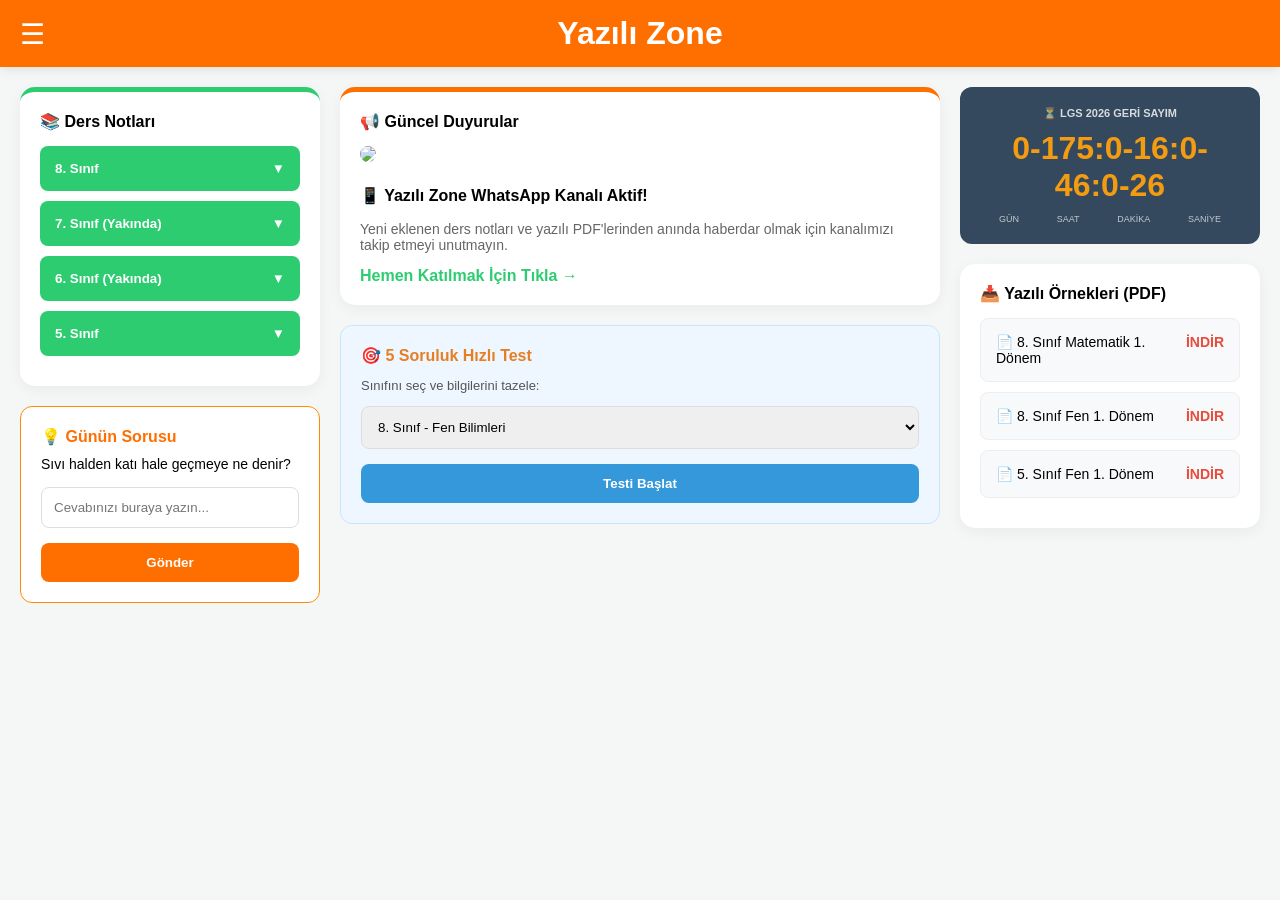
==== commit d521f75a: "Update index.html" ====
--- a/index.html
+++ b/index.html
@@ -5,8 +5,6 @@
     <meta name="viewport" content="width=device-width, initial-scale=1.0">
     <title>Yazılı Zone | Eğitim Portalı</title>
     
-    <link rel="icon" href="data:image/svg+xml,<svg xmlns=%22http://www.w3.org/2000/svg%22 viewBox=%220 0 100 100%22><text y=%22.9em%22 font-size=%2290%22>📚</text></svg>">
-
     <style>
         :root {
             --turuncu: #ff6f00;
@@ -20,11 +18,10 @@
         }
 
         body {
-            font-family: 'Segoe UI', Tahoma, Geneva, Verdana, sans-serif;
+            font-family: 'Segoe UI', sans-serif;
             background-color: var(--arka-plan);
             margin: 0;
             padding: 0;
-            overflow-x: hidden;
         }
 
         /* HEADER */
@@ -46,7 +43,7 @@
             transform: translateY(-50%);
         }
 
-        /* YAN MENÜ (SIDEBAR) */
+        /* YAN MENÜ */
         .sidebar {
             height: 100%;
             width: 0;
@@ -62,9 +59,10 @@
 
         .sidebar h3 {
             color: #ff8c00;
-            font-size: 14px;
+            font-size: 12px;
             padding-left: 20px;
             text-transform: uppercase;
+            letter-spacing: 1px;
         }
 
         .sidebar a {
@@ -78,42 +76,32 @@
             border-bottom: 1px solid rgba(255,255,255,0.05);
         }
 
-        .sidebar a:hover {
-            color: white;
-            background: rgba(255,255,255,0.1);
-        }
-
+        .sidebar a:hover { background: rgba(255,255,255,0.1); color: white; }
         .sidebar .wa-link { color: var(--yesil); font-weight: bold; }
         .close-btn { position: absolute; top: 10px; right: 20px; font-size: 30px; color: white; cursor: pointer; }
 
         .iletisim-btn {
             margin: 30px 20px;
-            padding: 10px;
+            padding: 12px;
             border: 1px solid var(--yesil);
             color: white;
             text-align: center;
             border-radius: 8px;
             cursor: pointer;
-            display: flex;
-            align-items: center;
-            justify-content: center;
-            gap: 10px;
-        }
-
-        /* ANA KONTEYNER */
+        }
+
+        /* ANA YAPI */
         .container {
             display: flex;
             gap: 20px;
             padding: 20px;
             max-width: 1400px;
             margin: 0 auto;
-            flex-wrap: wrap;
-        }
-
-        .column { flex: 1; min-width: 300px; box-sizing: border-box; }
+        }
+
+        .column { flex: 1; min-width: 300px; }
         .middle-col { flex: 2; }
 
-        /* KART TASARIMI */
         .card {
             background: var(--beyaz);
             border-radius: 15px;
@@ -122,44 +110,34 @@
             margin-bottom: 20px;
         }
 
-        .card-title {
-            display: flex;
-            align-items: center;
-            gap: 10px;
-            font-weight: bold;
-            margin-bottom: 15px;
-            color: #333;
-        }
-
         /* SOL SÜTUN */
         .sinif-btn {
             background: var(--yesil);
             color: white;
             width: 100%;
-            padding: 12px 15px;
+            padding: 15px;
             border: none;
             border-radius: 8px;
-            margin-bottom: 8px;
-            cursor: pointer;
-            text-align: left;
+            margin-bottom: 10px;
             font-weight: bold;
             display: flex;
             justify-content: space-between;
-        }
-
-        .gunun-sorusu-box {
+            cursor: pointer;
+        }
+
+        .gunun-sorusu-card {
             border: 1px solid #ff8c00;
             border-radius: 12px;
-            padding: 15px;
+            padding: 20px;
             background: #fff;
         }
 
-        .gunun-sorusu-box input {
+        .gunun-sorusu-card input {
             width: 100%;
-            padding: 10px;
-            margin: 10px 0;
+            padding: 12px;
+            margin: 15px 0;
             border: 1px solid #ddd;
-            border-radius: 5px;
+            border-radius: 8px;
             box-sizing: border-box;
         }
 
@@ -168,26 +146,19 @@
             background: var(--turuncu);
             color: white;
             border: none;
-            padding: 10px;
-            border-radius: 5px;
+            padding: 12px;
+            border-radius: 8px;
             font-weight: bold;
             cursor: pointer;
         }
 
         /* ORTA SÜTUN */
-        .duyuru-img {
-            width: 100%;
-            border-radius: 10px;
-            height: 200px;
-            object-fit: cover;
-            background: #ddd;
-        }
-
-        .test-box {
+        .duyuru-img { width: 100%; border-radius: 10px; }
+        .test-panel {
             background: #eef7ff;
             border: 1px solid #cce5ff;
-            border-radius: 10px;
-            padding: 15px;
+            border-radius: 12px;
+            padding: 20px;
         }
 
         /* SAĞ SÜTUN */
@@ -195,144 +166,160 @@
             background: #34495e;
             color: white;
             text-align: center;
-            padding: 15px;
+            padding: 20px;
             border-radius: 12px;
-            border-top: 4px solid #3498db;
         }
 
         .sayac-timer {
-            font-size: 26px;
+            font-size: 32px;
             color: #f39c12;
             font-weight: bold;
             margin: 10px 0;
-            letter-spacing: 2px;
-        }
-
-        .pdf-row {
+        }
+
+        .pdf-list {
             display: flex;
             justify-content: space-between;
-            align-items: center;
-            padding: 12px;
+            padding: 15px;
             background: #f8f9fa;
             border: 1px solid #eee;
             border-radius: 8px;
-            margin-bottom: 8px;
+            margin-bottom: 10px;
             font-size: 14px;
         }
 
-        .indir-text { color: var(--kirmizi); font-weight: bold; text-decoration: none; }
-
-        @media (max-width: 1000px) { .container { flex-direction: column; } .column { width: 100%; } }
+        .indir-btn { color: var(--kirmizi); font-weight: bold; text-decoration: none; }
+
+        @media (max-width: 1000px) { .container { flex-direction: column; } }
     </style>
 </head>
 <body>
 
 <div id="mySidebar" class="sidebar">
     <span class="close-btn" onclick="closeNav()">&times;</span>
-    <h3>İçerikler</h3>
+    <h3>İÇERİKLER</h3>
     <a href="#">📁 PDF Testler</a>
     <a href="#">📝 Online Yazılılar</a>
     <a href="#">📖 Ders Notları</a>
     <a href="https://whatsapp.com/channel/0029VbCACCv7oQhbMkAbsb2z" target="_blank" class="wa-link">📱 Yazılı Zone WhatsApp</a>
-    
     <div class="iletisim-btn">📩 İletişim</div>
 </div>
 
 <header>
     <div class="hamburger" onclick="openNav()">&#9776;</div>
-    <h1 style="margin:0; font-size: 24px;">Yazılı Zone</h1>
+    <h1 style="margin:0;">Yazılı Zone</h1>
 </header>
 
 <div class="container">
     
     <div class="column">
-        <div class="card" style="border-top: 4px solid var(--yesil);">
-            <div class="card-title">📚 Ders Notları</div>
+        <div class="card" style="border-top: 5px solid var(--yesil);">
+            <div style="font-weight: bold; margin-bottom: 15px;">📚 Ders Notları</div>
             <button class="sinif-btn">8. Sınıf <span>▼</span></button>
             <button class="sinif-btn">7. Sınıf (Yakında) <span>▼</span></button>
             <button class="sinif-btn">6. Sınıf (Yakında) <span>▼</span></button>
             <button class="sinif-btn">5. Sınıf <span>▼</span></button>
         </div>
 
-        <div class="gunun-sorusu-box">
-            <div class="card-title" style="color: var(--turuncu); font-size: 14px;">💡 Günün Sorusu</div>
-            <p style="font-size: 13px; margin: 0;">Sıvı halden katı hale geçmeye ne denir?</p>
+        <div class="gunun-sorusu-card">
+            <div style="color: var(--turuncu); font-weight: bold; margin-bottom: 10px;">💡 Günün Sorusu</div>
+            <p id="soru-metni" style="font-size: 14px; margin: 0;">Sıvı halden katı hale geçmeye ne denir?</p>
             <input type="text" id="cevap-input" placeholder="Cevabınızı buraya yazın...">
-            <button class="gonder-btn" onclick="checkAns()">Gönder</button>
-            <p id="msg" style="font-size: 12px; margin-top: 10px; color: var(--kirmizi); font-weight: bold; display:none;">✘ Maalesef yanlış, tekrar dene!</p>
+            <button class="gonder-btn" onclick="checkAnswer()">Gönder</button>
+            <p id="feedback" style="font-size: 13px; margin-top: 15px; font-weight: bold; text-align: center; display: none;"></p>
         </div>
     </div>
 
     <div class="column middle-col">
-        <div class="card" style="border-top: 4px solid var(--turuncu);">
-            <div class="card-title">📢 Güncel Duyurular</div>
-            <img src="https://picsum.photos/seed/edu/800/400" class="duyuru-img">
-            <p style="font-weight: bold; margin-top: 15px;">📱 Yazılı Zone WhatsApp Kanalı Aktif!</p>
+        <div class="card" style="border-top: 5px solid var(--turuncu);">
+            <div style="font-weight: bold; margin-bottom: 15px;">📢 Güncel Duyurular</div>
+            <img src="https://picsum.photos/seed/edu/800/350" class="duyuru-img">
+            <p style="font-weight: bold; margin-top: 20px;">📱 Yazılı Zone WhatsApp Kanalı Aktif!</p>
             <p style="font-size: 14px; color: #666;">Yeni eklenen ders notları ve yazılı PDF'lerinden anında haberdar olmak için kanalımızı takip etmeyi unutmayın.</p>
-            <a href="https://whatsapp.com/channel/0029VbCACCv7oQhbMkAbsb2z" target="_blank" style="color: var(--yesil); font-weight: bold; text-decoration: none; font-size: 14px;">Hemen Katılmak İçin Tıkla →</a>
-        </div>
-
-        <div class="test-box">
-            <div class="card-title" style="color: #e67e22;">🎯 5 Soruluk Hızlı Test</div>
-            <p style="font-size: 13px;">Sınıfını seç ve bilgilerini tazele:</p>
-            <select style="width: 100%; padding: 10px; border-radius: 5px; border: 1px solid #ddd; margin-bottom: 10px;">
+            <a href="https://whatsapp.com/channel/0029VbCACCv7oQhbMkAbsb2z" target="_blank" style="color: var(--yesil); font-weight: bold; text-decoration: none;">Hemen Katılmak İçin Tıkla →</a>
+        </div>
+
+        <div class="test-panel">
+            <div style="color: #e67e22; font-weight: bold; margin-bottom: 10px;">🎯 5 Soruluk Hızlı Test</div>
+            <p style="font-size: 13px; color: #555;">Sınıfını seç ve bilgilerini tazele:</p>
+            <select style="width: 100%; padding: 12px; border-radius: 8px; border: 1px solid #ddd; margin-bottom: 15px;">
                 <option>8. Sınıf - Fen Bilimleri</option>
             </select>
-            <button style="width: 100%; background: var(--buton-mavi); color: white; border: none; padding: 10px; border-radius: 5px; font-weight: bold; cursor: pointer;">Testi Başlat</button>
+            <button style="width: 100%; background: var(--buton-mavi); color: white; border: none; padding: 12px; border-radius: 8px; font-weight: bold; cursor: pointer;">Testi Başlat</button>
         </div>
     </div>
 
     <div class="column">
         <div class="sayac-card">
-            <div style="font-size: 10px; font-weight: bold; opacity: 0.8;">⏳ LGS 2026 GERİ SAYIM</div>
-            <div id="timer" class="sayac-timer">00:00:00:00</div>
+            <div style="font-size: 11px; font-weight: bold; opacity: 0.8;">⏳ LGS 2026 GERİ SAYIM</div>
+            <div id="countdown" class="sayac-timer">00:00:00:00</div>
             <div style="display:flex; justify-content: space-around; font-size: 9px; opacity: 0.7;">
                 <span>GÜN</span><span>SAAT</span><span>DAKİKA</span><span>SANİYE</span>
             </div>
         </div>
 
         <div class="card" style="margin-top: 20px;">
-            <div class="card-title">📥 Yazılı Örnekleri (PDF)</div>
-            
-            <div class="pdf-row">
+            <div style="font-weight: bold; margin-bottom: 15px;">📥 Yazılı Örnekleri (PDF)</div>
+            <div class="pdf-list">
                 <span>📄 8. Sınıf Matematik 1. Dönem</span>
-                <a href="yazili.pdf" download class="indir-text">İNDİR</a>
+                <a href="yazili.pdf" download class="indir-btn">İNDİR</a>
             </div>
-
-            <div class="pdf-row">
+            <div class="pdf-list">
                 <span>📄 8. Sınıf Fen 1. Dönem</span>
-                <a href="#" class="indir-text">İNDİR</a>
+                <a href="#" class="indir-btn">İNDİR</a>
             </div>
-
-            <div class="pdf-row">
+            <div class="pdf-list">
                 <span>📄 5. Sınıf Fen 1. Dönem</span>
-                <a href="#" class="indir-text">İNDİR</a>
+                <a href="#" class="indir-btn">İNDİR</a>
             </div>
         </div>
     </div>
-
 </div>
 
 <script>
+    // 1. GÜNÜN SORUSU SİSTEMİ
+    const soruHavuzu = [
+        { s: "Sıvı halden katı hale geçmeye ne denir?", c: "donma" },
+        { s: "Hücrenin enerji santrali hangisidir?", c: "mitokondri" },
+        { s: "Mevsimlerin oluşma sebebi nedir?", c: "eksen eğikliği" }
+    ];
+
+    function setupQuestion() {
+        const gun = Math.floor(new Date().getTime() / (1000 * 60 * 60 * 24));
+        const index = gun % soruHavuzu.length;
+        document.getElementById('soru-metni').innerText = soruHavuzu[index].s;
+        window.currentAnswer = soruHavuzu[index].c;
+    }
+
+    function checkAnswer() {
+        const input = document.getElementById('cevap-input').value.toLowerCase().trim();
+        const feedback = document.getElementById('feedback');
+        feedback.style.display = "block";
+
+        if (input === window.currentAnswer) {
+            feedback.innerHTML = "🌟 Aferin! Doğru cevap.";
+            feedback.style.color = "var(--yesil)";
+        } else {
+            feedback.innerHTML = "✘ Maalesef yanlış, tekrar dene!";
+            feedback.style.color = "var(--kirmizi)";
+        }
+    }
+
+    // 2. MENÜ VE SAYAÇ
     function openNav() { document.getElementById("mySidebar").style.width = "260px"; }
     function closeNav() { document.getElementById("mySidebar").style.width = "0"; }
 
-    function checkAns() {
-        const msg = document.getElementById("msg");
-        msg.style.display = "block";
-    }
-
-    // LGS SAYAÇ FONKSİYONU
-    const target = new Date("June 14, 2026 09:00:00").getTime();
+    const targetDate = new Date("June 14, 2026 09:00:00").getTime();
     setInterval(() => {
-        const now = new Date().getTime();
-        const diff = target - now;
+        const diff = targetDate - new Date().getTime();
         const d = Math.floor(diff / (1000 * 60 * 60 * 24));
         const h = Math.floor((diff % (1000 * 60 * 60 * 24)) / (1000 * 60 * 60));
         const m = Math.floor((diff % (1000 * 60 * 60)) / (1000 * 60));
         const s = Math.floor((diff % (1000 * 60)) / 1000);
-        document.getElementById("timer").innerHTML = `${d<10?'0'+d:d}:${h<10?'0'+h:h}:${m<10?'0'+m:m}:${s<10?'0'+s:s}`;
+        document.getElementById("countdown").innerHTML = `${d<10?'0'+d:d}:${h<10?'0'+h:h}:${m<10?'0'+m:m}:${s<10?'0'+s:s}`;
     }, 1000);
+
+    window.onload = setupQuestion;
 </script>
 
 </body>
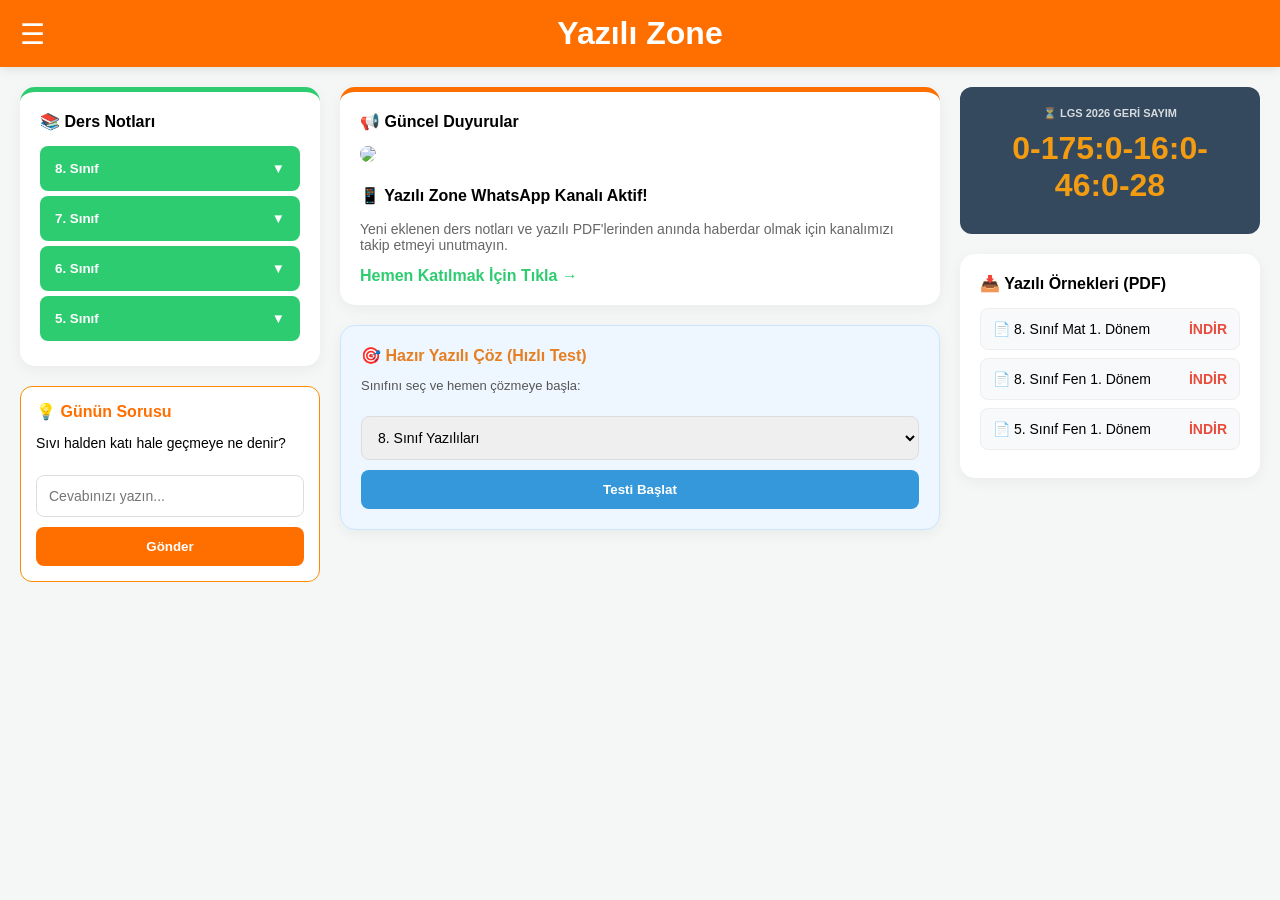
==== commit dde83e66: "Update index.html" ====
--- a/index.html
+++ b/index.html
@@ -3,194 +3,41 @@
 <head>
     <meta charset="UTF-8">
     <meta name="viewport" content="width=device-width, initial-scale=1.0">
-    <title>Yazılı Zone | Eğitim Portalı</title>
-    
+    <title>Yazılı Zone | LGS ve Yazılı Hazırlık</title>
     <style>
-        :root {
-            --turuncu: #ff6f00;
-            --yesil: #2ecc71;
-            --arka-plan: #f4f7f6;
-            --koyu-mavi: #2c3e50;
-            --beyaz: #ffffff;
-            --kirmizi: #e74c3c;
-            --wa-yesil: #25D366;
-            --buton-mavi: #3498db;
-        }
+        :root { --turuncu: #ff6f00; --yesil: #2ecc71; --arka-plan: #f4f7f6; --koyu-mavi: #2c3e50; --beyaz: #ffffff; --kirmizi: #e74c3c; --buton-mavi: #3498db; --wa-yesil: #25D366; }
+        body { font-family: 'Segoe UI', sans-serif; background-color: var(--arka-plan); margin: 0; padding: 0; }
+        
+        header { background: var(--turuncu); color: white; padding: 15px; text-align: center; position: relative; box-shadow: 0 2px 10px rgba(0,0,0,0.1); }
+        .hamburger { font-size: 28px; cursor: pointer; position: absolute; left: 20px; top: 50%; transform: translateY(-50%); }
 
-        body {
-            font-family: 'Segoe UI', sans-serif;
-            background-color: var(--arka-plan);
-            margin: 0;
-            padding: 0;
-        }
+        .sidebar { height: 100%; width: 0; position: fixed; z-index: 2000; top: 0; left: 0; background-color: var(--koyu-mavi); overflow-x: hidden; transition: 0.3s; padding-top: 20px; }
+        .sidebar h3 { color: #ff8c00; font-size: 12px; padding-left: 20px; text-transform: uppercase; }
+        .sidebar a { padding: 12px 20px; text-decoration: none; font-size: 15px; color: #bdc3c7; display: flex; align-items: center; gap: 10px; border-bottom: 1px solid rgba(255,255,255,0.05); }
+        .sidebar a:hover { background: rgba(255,255,255,0.1); color: white; }
+        .wa-link { color: var(--wa-yesil) !important; font-weight: bold; }
+        .close-btn { position: absolute; top: 10px; right: 20px; font-size: 30px; color: white; cursor: pointer; }
+        .iletisim-btn { margin: 30px 20px; padding: 12px; border: 1px solid var(--yesil); color: white; text-align: center; border-radius: 8px; cursor: pointer; }
 
-        /* HEADER */
-        header {
-            background: var(--turuncu);
-            color: white;
-            padding: 15px;
-            text-align: center;
-            position: relative;
-            box-shadow: 0 2px 10px rgba(0,0,0,0.1);
-        }
-
-        .hamburger {
-            font-size: 28px;
-            cursor: pointer;
-            position: absolute;
-            left: 20px;
-            top: 50%;
-            transform: translateY(-50%);
-        }
-
-        /* YAN MENÜ */
-        .sidebar {
-            height: 100%;
-            width: 0;
-            position: fixed;
-            z-index: 2000;
-            top: 0;
-            left: 0;
-            background-color: var(--koyu-mavi);
-            overflow-x: hidden;
-            transition: 0.3s;
-            padding-top: 20px;
-        }
-
-        .sidebar h3 {
-            color: #ff8c00;
-            font-size: 12px;
-            padding-left: 20px;
-            text-transform: uppercase;
-            letter-spacing: 1px;
-        }
-
-        .sidebar a {
-            padding: 12px 20px;
-            text-decoration: none;
-            font-size: 15px;
-            color: #bdc3c7;
-            display: flex;
-            align-items: center;
-            gap: 10px;
-            border-bottom: 1px solid rgba(255,255,255,0.05);
-        }
-
-        .sidebar a:hover { background: rgba(255,255,255,0.1); color: white; }
-        .sidebar .wa-link { color: var(--yesil); font-weight: bold; }
-        .close-btn { position: absolute; top: 10px; right: 20px; font-size: 30px; color: white; cursor: pointer; }
-
-        .iletisim-btn {
-            margin: 30px 20px;
-            padding: 12px;
-            border: 1px solid var(--yesil);
-            color: white;
-            text-align: center;
-            border-radius: 8px;
-            cursor: pointer;
-        }
-
-        /* ANA YAPI */
-        .container {
-            display: flex;
-            gap: 20px;
-            padding: 20px;
-            max-width: 1400px;
-            margin: 0 auto;
-        }
-
+        .container { display: flex; gap: 20px; padding: 20px; max-width: 1400px; margin: 0 auto; flex-wrap: wrap; }
         .column { flex: 1; min-width: 300px; }
         .middle-col { flex: 2; }
+        .card { background: var(--beyaz); border-radius: 15px; padding: 20px; box-shadow: 0 4px 15px rgba(0,0,0,0.05); margin-bottom: 20px; }
 
-        .card {
-            background: var(--beyaz);
-            border-radius: 15px;
-            padding: 20px;
-            box-shadow: 0 4px 15px rgba(0,0,0,0.05);
-            margin-bottom: 20px;
-        }
+        .sinif-btn { background: var(--yesil); color: white; width: 100%; padding: 15px; border: none; border-radius: 8px; margin-bottom: 5px; font-weight: bold; cursor: pointer; display: flex; justify-content: space-between; }
+        .ders-alt-btn { background: #e1f5fe; color: #0288d1; width: 100%; padding: 10px; border: 1px solid #b3e5fc; border-radius: 6px; margin-bottom: 5px; font-size: 14px; font-weight: 600; text-align: left; cursor: pointer; display: flex; justify-content: space-between; }
+        .konu-link { padding: 8px; color: #444; cursor: pointer; font-size: 14px; border-bottom: 1px dashed #eee; }
+        .konu-link:hover { color: var(--turuncu); font-weight: bold; }
 
-        /* SOL SÜTUN */
-        .sinif-btn {
-            background: var(--yesil);
-            color: white;
-            width: 100%;
-            padding: 15px;
-            border: none;
-            border-radius: 8px;
-            margin-bottom: 10px;
-            font-weight: bold;
-            display: flex;
-            justify-content: space-between;
-            cursor: pointer;
-        }
-
-        .gunun-sorusu-card {
-            border: 1px solid #ff8c00;
-            border-radius: 12px;
-            padding: 20px;
-            background: #fff;
-        }
-
-        .gunun-sorusu-card input {
-            width: 100%;
-            padding: 12px;
-            margin: 15px 0;
-            border: 1px solid #ddd;
-            border-radius: 8px;
-            box-sizing: border-box;
-        }
-
-        .gonder-btn {
-            width: 100%;
-            background: var(--turuncu);
-            color: white;
-            border: none;
-            padding: 12px;
-            border-radius: 8px;
-            font-weight: bold;
-            cursor: pointer;
-        }
-
-        /* ORTA SÜTUN */
-        .duyuru-img { width: 100%; border-radius: 10px; }
-        .test-panel {
-            background: #eef7ff;
-            border: 1px solid #cce5ff;
-            border-radius: 12px;
-            padding: 20px;
-        }
-
-        /* SAĞ SÜTUN */
-        .sayac-card {
-            background: #34495e;
-            color: white;
-            text-align: center;
-            padding: 20px;
-            border-radius: 12px;
-        }
-
-        .sayac-timer {
-            font-size: 32px;
-            color: #f39c12;
-            font-weight: bold;
-            margin: 10px 0;
-        }
-
-        .pdf-list {
-            display: flex;
-            justify-content: space-between;
-            padding: 15px;
-            background: #f8f9fa;
-            border: 1px solid #eee;
-            border-radius: 8px;
-            margin-bottom: 10px;
-            font-size: 14px;
-        }
-
+        .sayac-card { background: #34495e; color: white; text-align: center; padding: 20px; border-radius: 12px; }
+        .sayac-timer { font-size: 32px; color: #f39c12; font-weight: bold; margin: 10px 0; }
+        
+        .gunun-sorusu-card { border: 1px solid #ff8c00; border-radius: 12px; padding: 15px; background: #fff; }
+        input, select { width: 100%; padding: 12px; margin: 10px 0; border: 1px solid #ddd; border-radius: 8px; box-sizing: border-box; font-size: 14px; }
+        .gonder-btn { width: 100%; background: var(--turuncu); color: white; border: none; padding: 12px; border-radius: 8px; font-weight: bold; cursor: pointer; }
+        
+        .pdf-list { display: flex; justify-content: space-between; padding: 12px; background: #f8f9fa; border: 1px solid #eee; border-radius: 8px; margin-bottom: 8px; font-size: 14px; }
         .indir-btn { color: var(--kirmizi); font-weight: bold; text-decoration: none; }
-
-        @media (max-width: 1000px) { .container { flex-direction: column; } }
     </style>
 </head>
 <body>
@@ -198,11 +45,11 @@
 <div id="mySidebar" class="sidebar">
     <span class="close-btn" onclick="closeNav()">&times;</span>
     <h3>İÇERİKLER</h3>
+    <a href="#" onclick="location.reload()">🏠 Ana Sayfa</a>
     <a href="#">📁 PDF Testler</a>
     <a href="#">📝 Online Yazılılar</a>
-    <a href="#">📖 Ders Notları</a>
     <a href="https://whatsapp.com/channel/0029VbCACCv7oQhbMkAbsb2z" target="_blank" class="wa-link">📱 Yazılı Zone WhatsApp</a>
-    <div class="iletisim-btn">📩 İletişim</div>
+    <div class="iletisim-btn" onclick="showContact()">📩 İletişim</div>
 </div>
 
 <header>
@@ -211,41 +58,56 @@
 </header>
 
 <div class="container">
-    
     <div class="column">
         <div class="card" style="border-top: 5px solid var(--yesil);">
             <div style="font-weight: bold; margin-bottom: 15px;">📚 Ders Notları</div>
-            <button class="sinif-btn">8. Sınıf <span>▼</span></button>
-            <button class="sinif-btn">7. Sınıf (Yakında) <span>▼</span></button>
-            <button class="sinif-btn">6. Sınıf (Yakında) <span>▼</span></button>
-            <button class="sinif-btn">5. Sınıf <span>▼</span></button>
+            
+            <button class="sinif-btn" onclick="toggleMenu('m8')">8. Sınıf <span>▼</span></button>
+            <div id="m8" style="display:none; padding-left:10px;">
+                <button class="ders-alt-btn" onclick="toggleMenu('m8-fen')">🧪 Fen Bilimleri <span>▼</span></button>
+                <div id="m8-fen" style="display:none; padding-left:10px;">
+                    <div class="konu-link" onclick="mevsimlerNotu()">• Mevsimlerin Oluşumu</div>
+                </div>
+            </div>
+
+            <button class="sinif-btn" onclick="toggleMenu('m7')">7. Sınıf <span>▼</span></button>
+            <div id="m7" style="display:none; padding:10px; color:#666;">Yakında eklenecek...</div>
+
+            <button class="sinif-btn" onclick="toggleMenu('m6')">6. Sınıf <span>▼</span></button>
+            <div id="m6" style="display:none; padding:10px; color:#666;">Yakında eklenecek...</div>
+
+            <button class="sinif-btn" onclick="toggleMenu('m5')">5. Sınıf <span>▼</span></button>
+            <div id="m5" style="display:none; padding:10px; color:#666;">Yakında eklenecek...</div>
         </div>
 
         <div class="gunun-sorusu-card">
-            <div style="color: var(--turuncu); font-weight: bold; margin-bottom: 10px;">💡 Günün Sorusu</div>
-            <p id="soru-metni" style="font-size: 14px; margin: 0;">Sıvı halden katı hale geçmeye ne denir?</p>
-            <input type="text" id="cevap-input" placeholder="Cevabınızı buraya yazın...">
+            <div style="color: var(--turuncu); font-weight: bold;">💡 Günün Sorusu</div>
+            <p id="soru-metni" style="font-size: 14px;">Sıvı halden katı hale geçmeye ne denir?</p>
+            <input type="text" id="cevap-input" placeholder="Cevabınızı yazın...">
             <button class="gonder-btn" onclick="checkAnswer()">Gönder</button>
-            <p id="feedback" style="font-size: 13px; margin-top: 15px; font-weight: bold; text-align: center; display: none;"></p>
+            <p id="feedback" style="font-size: 12px; margin-top: 10px; font-weight: bold; text-align: center; display: none;"></p>
         </div>
     </div>
 
-    <div class="column middle-col">
+    <div class="column middle-col" id="content-area">
         <div class="card" style="border-top: 5px solid var(--turuncu);">
             <div style="font-weight: bold; margin-bottom: 15px;">📢 Güncel Duyurular</div>
-            <img src="https://picsum.photos/seed/edu/800/350" class="duyuru-img">
+            <img src="https://picsum.photos/seed/edu/800/350" style="width:100%; border-radius: 10px;">
             <p style="font-weight: bold; margin-top: 20px;">📱 Yazılı Zone WhatsApp Kanalı Aktif!</p>
             <p style="font-size: 14px; color: #666;">Yeni eklenen ders notları ve yazılı PDF'lerinden anında haberdar olmak için kanalımızı takip etmeyi unutmayın.</p>
             <a href="https://whatsapp.com/channel/0029VbCACCv7oQhbMkAbsb2z" target="_blank" style="color: var(--yesil); font-weight: bold; text-decoration: none;">Hemen Katılmak İçin Tıkla →</a>
         </div>
 
-        <div class="test-panel">
-            <div style="color: #e67e22; font-weight: bold; margin-bottom: 10px;">🎯 5 Soruluk Hızlı Test</div>
-            <p style="font-size: 13px; color: #555;">Sınıfını seç ve bilgilerini tazele:</p>
-            <select style="width: 100%; padding: 12px; border-radius: 8px; border: 1px solid #ddd; margin-bottom: 15px;">
-                <option>8. Sınıf - Fen Bilimleri</option>
+        <div class="card" style="background: #eef7ff; border: 1px solid #cce5ff;">
+            <div style="color: #e67e22; font-weight: bold; margin-bottom: 10px;">🎯 Hazır Yazılı Çöz (Hızlı Test)</div>
+            <p style="font-size: 13px; color: #555;">Sınıfını seç ve hemen çözmeye başla:</p>
+            <select id="test-sinif">
+                <option value="8">8. Sınıf Yazılıları</option>
+                <option value="7">7. Sınıf Yazılıları</option>
+                <option value="6">6. Sınıf Yazılıları</option>
+                <option value="5">5. Sınıf Yazılıları</option>
             </select>
-            <button style="width: 100%; background: var(--buton-mavi); color: white; border: none; padding: 12px; border-radius: 8px; font-weight: bold; cursor: pointer;">Testi Başlat</button>
+            <button class="gonder-btn" style="background: var(--buton-mavi);" onclick="startTest()">Testi Başlat</button>
         </div>
     </div>
 
@@ -253,74 +115,60 @@
         <div class="sayac-card">
             <div style="font-size: 11px; font-weight: bold; opacity: 0.8;">⏳ LGS 2026 GERİ SAYIM</div>
             <div id="countdown" class="sayac-timer">00:00:00:00</div>
-            <div style="display:flex; justify-content: space-around; font-size: 9px; opacity: 0.7;">
-                <span>GÜN</span><span>SAAT</span><span>DAKİKA</span><span>SANİYE</span>
-            </div>
         </div>
 
         <div class="card" style="margin-top: 20px;">
             <div style="font-weight: bold; margin-bottom: 15px;">📥 Yazılı Örnekleri (PDF)</div>
-            <div class="pdf-list">
-                <span>📄 8. Sınıf Matematik 1. Dönem</span>
-                <a href="yazili.pdf" download class="indir-btn">İNDİR</a>
-            </div>
-            <div class="pdf-list">
-                <span>📄 8. Sınıf Fen 1. Dönem</span>
-                <a href="#" class="indir-btn">İNDİR</a>
-            </div>
-            <div class="pdf-list">
-                <span>📄 5. Sınıf Fen 1. Dönem</span>
-                <a href="#" class="indir-btn">İNDİR</a>
-            </div>
+            <div class="pdf-list"><span>📄 8. Sınıf Mat 1. Dönem</span><a href="#" class="indir-btn">İNDİR</a></div>
+            <div class="pdf-list"><span>📄 8. Sınıf Fen 1. Dönem</span><a href="#" class="indir-btn">İNDİR</a></div>
+            <div class="pdf-list"><span>📄 5. Sınıf Fen 1. Dönem</span><a href="#" class="indir-btn">İNDİR</a></div>
         </div>
     </div>
 </div>
 
 <script>
-    // 1. GÜNÜN SORUSU SİSTEMİ
-    const soruHavuzu = [
-        { s: "Sıvı halden katı hale geçmeye ne denir?", c: "donma" },
-        { s: "Hücrenin enerji santrali hangisidir?", c: "mitokondri" },
-        { s: "Mevsimlerin oluşma sebebi nedir?", c: "eksen eğikliği" }
-    ];
+    function openNav() { document.getElementById("mySidebar").style.width = "260px"; }
+    function closeNav() { document.getElementById("mySidebar").style.width = "0"; }
+    function showContact() { alert("📧 İletişim Bilgileri\n\nyazilizone@gmail.com"); }
 
-    function setupQuestion() {
-        const gun = Math.floor(new Date().getTime() / (1000 * 60 * 60 * 24));
-        const index = gun % soruHavuzu.length;
-        document.getElementById('soru-metni').innerText = soruHavuzu[index].s;
-        window.currentAnswer = soruHavuzu[index].c;
+    function toggleMenu(id) {
+        var el = document.getElementById(id);
+        el.style.display = (el.style.display === "block") ? "none" : "block";
     }
 
     function checkAnswer() {
         const input = document.getElementById('cevap-input').value.toLowerCase().trim();
-        const feedback = document.getElementById('feedback');
-        feedback.style.display = "block";
-
-        if (input === window.currentAnswer) {
-            feedback.innerHTML = "🌟 Aferin! Doğru cevap.";
-            feedback.style.color = "var(--yesil)";
-        } else {
-            feedback.innerHTML = "✘ Maalesef yanlış, tekrar dene!";
-            feedback.style.color = "var(--kirmizi)";
-        }
+        const fb = document.getElementById('feedback');
+        fb.style.display = "block";
+        if(input === "donma") { fb.innerHTML = "🌟 Aferin! Doğru."; fb.style.color = "green"; }
+        else { fb.innerHTML = "❌ Yanlış, tekrar dene!"; fb.style.color = "red"; }
     }
 
-    // 2. MENÜ VE SAYAÇ
-    function openNav() { document.getElementById("mySidebar").style.width = "260px"; }
-    function closeNav() { document.getElementById("mySidebar").style.width = "0"; }
+    function startTest() {
+        const sinif = document.getElementById('test-sinif').value;
+        alert(sinif + ". Sınıf online yazılıları çok yakında sisteme yüklenecek!");
+    }
 
-    const targetDate = new Date("June 14, 2026 09:00:00").getTime();
+    function mevsimlerNotu() {
+        document.getElementById('content-area').innerHTML = `
+            <div class="card">
+                <button onclick="location.reload()" style="padding:5px 10px; cursor:pointer; margin-bottom:10px;">← Geri Dön</button>
+                <h2 style="color:var(--turuncu);">🌍 Mevsimlerin Oluşumu</h2>
+                <p>Mevsimler; <b>Eksen Eğikliği</b> ve <b>Dünya'nın Güneş etrafında dolanması</b> sonucu oluşur.</p>
+                <img src="https://img.ekstat.com/ders/mevsimlerin-olusumu-lgs-konu-anlatimi.jpg" style="width:100%; border-radius:10px;">
+                <p>21 Haziran'da Kuzey Yarım Küre'de yaz mevsimi başlar.</p>
+            </div>`;
+    }
+
+    const target = new Date("June 14, 2026 09:00:00").getTime();
     setInterval(() => {
-        const diff = targetDate - new Date().getTime();
+        const diff = target - new Date().getTime();
         const d = Math.floor(diff / (1000 * 60 * 60 * 24));
         const h = Math.floor((diff % (1000 * 60 * 60 * 24)) / (1000 * 60 * 60));
         const m = Math.floor((diff % (1000 * 60 * 60)) / (1000 * 60));
         const s = Math.floor((diff % (1000 * 60)) / 1000);
         document.getElementById("countdown").innerHTML = `${d<10?'0'+d:d}:${h<10?'0'+h:h}:${m<10?'0'+m:m}:${s<10?'0'+s:s}`;
     }, 1000);
-
-    window.onload = setupQuestion;
 </script>
-
 </body>
 </html>
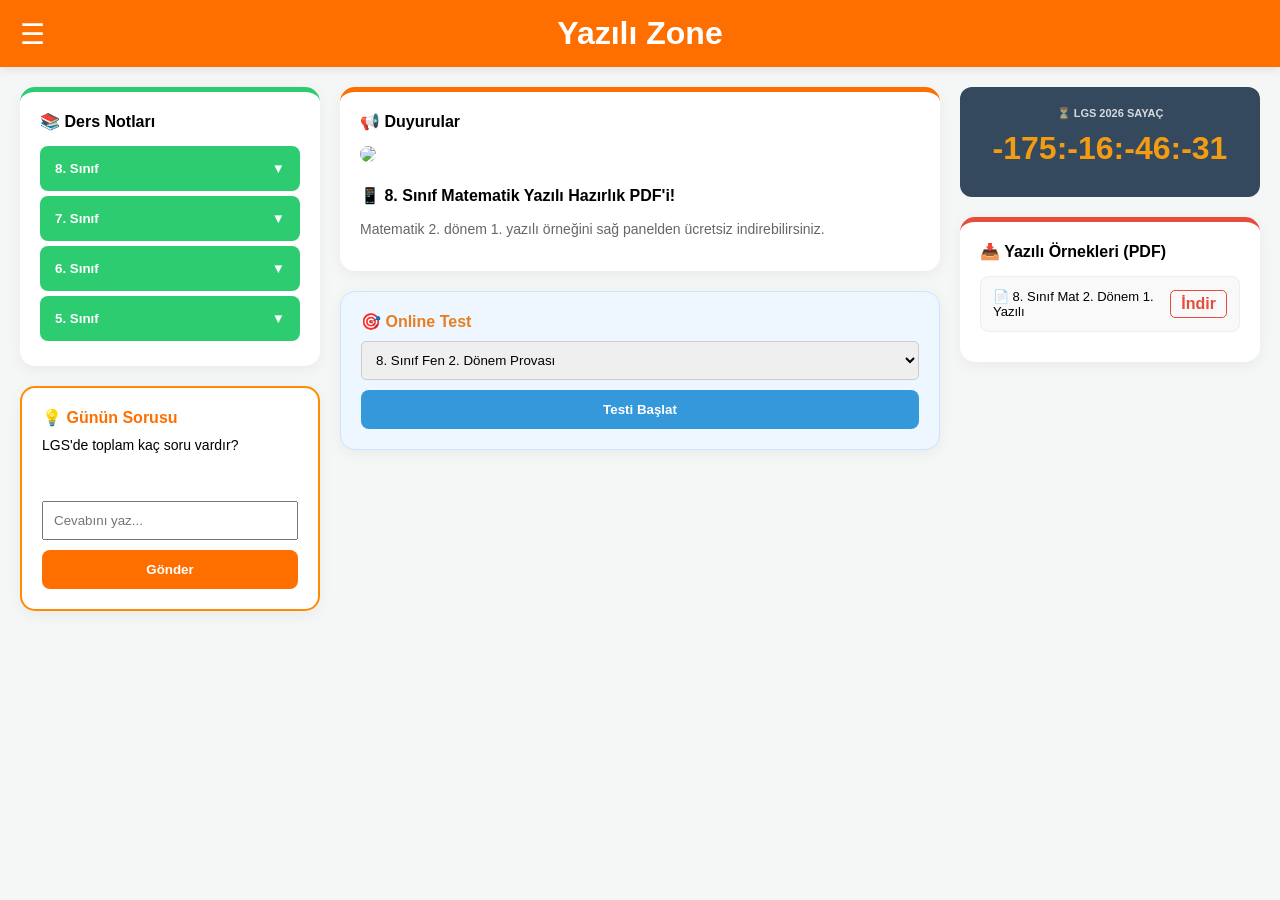
==== commit 2b7a6434: "Update index.html" ====
--- a/index.html
+++ b/index.html
@@ -3,41 +3,49 @@
 <head>
     <meta charset="UTF-8">
     <meta name="viewport" content="width=device-width, initial-scale=1.0">
-    <title>Yazılı Zone | LGS ve Yazılı Hazırlık</title>
+    <title>Yazılı Zone | LGS 2026</title>
     <style>
-        :root { --turuncu: #ff6f00; --yesil: #2ecc71; --arka-plan: #f4f7f6; --koyu-mavi: #2c3e50; --beyaz: #ffffff; --kirmizi: #e74c3c; --buton-mavi: #3498db; --wa-yesil: #25D366; }
+        :root { 
+            --turuncu: #ff6f00; --yesil: #2ecc71; --arka-plan: #f4f7f6; 
+            --koyu-mavi: #2c3e50; --beyaz: #ffffff; --kirmizi: #e74c3c; 
+            --buton-mavi: #3498db; --wa-yesil: #25D366; 
+        }
         body { font-family: 'Segoe UI', sans-serif; background-color: var(--arka-plan); margin: 0; padding: 0; }
         
         header { background: var(--turuncu); color: white; padding: 15px; text-align: center; position: relative; box-shadow: 0 2px 10px rgba(0,0,0,0.1); }
         .hamburger { font-size: 28px; cursor: pointer; position: absolute; left: 20px; top: 50%; transform: translateY(-50%); }
 
+        /* SIDEBAR */
         .sidebar { height: 100%; width: 0; position: fixed; z-index: 2000; top: 0; left: 0; background-color: var(--koyu-mavi); overflow-x: hidden; transition: 0.3s; padding-top: 20px; }
-        .sidebar h3 { color: #ff8c00; font-size: 12px; padding-left: 20px; text-transform: uppercase; }
+        .sidebar h3 { color: #ff8c00; font-size: 12px; padding-left: 20px; text-transform: uppercase; letter-spacing: 1px; margin-bottom: 20px; }
         .sidebar a { padding: 12px 20px; text-decoration: none; font-size: 15px; color: #bdc3c7; display: flex; align-items: center; gap: 10px; border-bottom: 1px solid rgba(255,255,255,0.05); }
         .sidebar a:hover { background: rgba(255,255,255,0.1); color: white; }
         .wa-link { color: var(--wa-yesil) !important; font-weight: bold; }
         .close-btn { position: absolute; top: 10px; right: 20px; font-size: 30px; color: white; cursor: pointer; }
         .iletisim-btn { margin: 30px 20px; padding: 12px; border: 1px solid var(--yesil); color: white; text-align: center; border-radius: 8px; cursor: pointer; }
 
+        /* ANA YAPI */
         .container { display: flex; gap: 20px; padding: 20px; max-width: 1400px; margin: 0 auto; flex-wrap: wrap; }
         .column { flex: 1; min-width: 300px; }
         .middle-col { flex: 2; }
         .card { background: var(--beyaz); border-radius: 15px; padding: 20px; box-shadow: 0 4px 15px rgba(0,0,0,0.05); margin-bottom: 20px; }
 
+        /* MENÜ VE TABLO */
         .sinif-btn { background: var(--yesil); color: white; width: 100%; padding: 15px; border: none; border-radius: 8px; margin-bottom: 5px; font-weight: bold; cursor: pointer; display: flex; justify-content: space-between; }
         .ders-alt-btn { background: #e1f5fe; color: #0288d1; width: 100%; padding: 10px; border: 1px solid #b3e5fc; border-radius: 6px; margin-bottom: 5px; font-size: 14px; font-weight: 600; text-align: left; cursor: pointer; display: flex; justify-content: space-between; }
-        .konu-link { padding: 8px; color: #444; cursor: pointer; font-size: 14px; border-bottom: 1px dashed #eee; }
-        .konu-link:hover { color: var(--turuncu); font-weight: bold; }
-
+        .konu-link { padding: 10px; color: #444; cursor: pointer; font-size: 14px; border-bottom: 1px dashed #eee; }
+        .konu-link:hover { background: #fff3e0; color: var(--turuncu); padding-left: 15px; }
+        
+        .not-tablo { width:100%; border-collapse: collapse; margin:15px 0; font-size: 14px; border: 1px solid #dee2e6; }
+        .not-tablo th { background: #f8f9fa; color: var(--koyu-mavi); padding: 10px; border: 1px solid #dee2e6; }
+        .not-tablo td { padding: 10px; border: 1px solid #dee2e6; }
+
+        /* PDF VE SAYAÇ */
+        .pdf-box { display: flex; justify-content: space-between; align-items: center; padding: 12px; background: #f9f9f9; border: 1px solid #eee; border-radius: 8px; margin-bottom: 10px; }
+        .pdf-btn { color: var(--kirmizi); font-weight: bold; text-decoration: none; border: 1px solid var(--kirmizi); padding: 4px 10px; border-radius: 5px; }
         .sayac-card { background: #34495e; color: white; text-align: center; padding: 20px; border-radius: 12px; }
         .sayac-timer { font-size: 32px; color: #f39c12; font-weight: bold; margin: 10px 0; }
-        
-        .gunun-sorusu-card { border: 1px solid #ff8c00; border-radius: 12px; padding: 15px; background: #fff; }
-        input, select { width: 100%; padding: 12px; margin: 10px 0; border: 1px solid #ddd; border-radius: 8px; box-sizing: border-box; font-size: 14px; }
         .gonder-btn { width: 100%; background: var(--turuncu); color: white; border: none; padding: 12px; border-radius: 8px; font-weight: bold; cursor: pointer; }
-        
-        .pdf-list { display: flex; justify-content: space-between; padding: 12px; background: #f8f9fa; border: 1px solid #eee; border-radius: 8px; margin-bottom: 8px; font-size: 14px; }
-        .indir-btn { color: var(--kirmizi); font-weight: bold; text-decoration: none; }
     </style>
 </head>
 <body>
@@ -61,67 +69,57 @@
     <div class="column">
         <div class="card" style="border-top: 5px solid var(--yesil);">
             <div style="font-weight: bold; margin-bottom: 15px;">📚 Ders Notları</div>
-            
             <button class="sinif-btn" onclick="toggleMenu('m8')">8. Sınıf <span>▼</span></button>
             <div id="m8" style="display:none; padding-left:10px;">
                 <button class="ders-alt-btn" onclick="toggleMenu('m8-fen')">🧪 Fen Bilimleri <span>▼</span></button>
                 <div id="m8-fen" style="display:none; padding-left:10px;">
                     <div class="konu-link" onclick="mevsimlerNotu()">• Mevsimlerin Oluşumu</div>
+                    <div class="konu-link" onclick="iklimNotu()">• İklim ve Hava Hareketleri</div>
                 </div>
             </div>
-
-            <button class="sinif-btn" onclick="toggleMenu('m7')">7. Sınıf <span>▼</span></button>
-            <div id="m7" style="display:none; padding:10px; color:#666;">Yakında eklenecek...</div>
-
-            <button class="sinif-btn" onclick="toggleMenu('m6')">6. Sınıf <span>▼</span></button>
-            <div id="m6" style="display:none; padding:10px; color:#666;">Yakında eklenecek...</div>
-
-            <button class="sinif-btn" onclick="toggleMenu('m5')">5. Sınıf <span>▼</span></button>
-            <div id="m5" style="display:none; padding:10px; color:#666;">Yakında eklenecek...</div>
-        </div>
-
-        <div class="gunun-sorusu-card">
+            <button class="sinif-btn">7. Sınıf <span>▼</span></button>
+            <button class="sinif-btn">6. Sınıf <span>▼</span></button>
+            <button class="sinif-btn">5. Sınıf <span>▼</span></button>
+        </div>
+
+        <div class="card" style="border: 2px solid #ff8c00;">
             <div style="color: var(--turuncu); font-weight: bold;">💡 Günün Sorusu</div>
-            <p id="soru-metni" style="font-size: 14px;">Sıvı halden katı hale geçmeye ne denir?</p>
-            <input type="text" id="cevap-input" placeholder="Cevabınızı yazın...">
+            <p id="soru-metni" style="font-size: 14px; margin-top: 10px; min-height: 40px;"></p>
+            <input type="text" id="cevap-input" placeholder="Cevabını yaz..." style="width:100%; padding:10px; margin:10px 0; box-sizing:border-box;">
             <button class="gonder-btn" onclick="checkAnswer()">Gönder</button>
-            <p id="feedback" style="font-size: 12px; margin-top: 10px; font-weight: bold; text-align: center; display: none;"></p>
+            <p id="feedback" style="font-size: 13px; margin-top: 10px; font-weight: bold; text-align: center; display: none;"></p>
         </div>
     </div>
 
     <div class="column middle-col" id="content-area">
         <div class="card" style="border-top: 5px solid var(--turuncu);">
-            <div style="font-weight: bold; margin-bottom: 15px;">📢 Güncel Duyurular</div>
+            <div style="font-weight: bold; margin-bottom: 15px;">📢 Duyurular</div>
             <img src="https://picsum.photos/seed/edu/800/350" style="width:100%; border-radius: 10px;">
-            <p style="font-weight: bold; margin-top: 20px;">📱 Yazılı Zone WhatsApp Kanalı Aktif!</p>
-            <p style="font-size: 14px; color: #666;">Yeni eklenen ders notları ve yazılı PDF'lerinden anında haberdar olmak için kanalımızı takip etmeyi unutmayın.</p>
-            <a href="https://whatsapp.com/channel/0029VbCACCv7oQhbMkAbsb2z" target="_blank" style="color: var(--yesil); font-weight: bold; text-decoration: none;">Hemen Katılmak İçin Tıkla →</a>
+            <p style="font-weight: bold; margin-top: 20px;">📱 8. Sınıf Matematik Yazılı Hazırlık PDF'i!</p>
+            <p style="font-size: 14px; color: #666;">Matematik 2. dönem 1. yazılı örneğini sağ panelden ücretsiz indirebilirsiniz.</p>
         </div>
 
         <div class="card" style="background: #eef7ff; border: 1px solid #cce5ff;">
-            <div style="color: #e67e22; font-weight: bold; margin-bottom: 10px;">🎯 Hazır Yazılı Çöz (Hızlı Test)</div>
-            <p style="font-size: 13px; color: #555;">Sınıfını seç ve hemen çözmeye başla:</p>
-            <select id="test-sinif">
-                <option value="8">8. Sınıf Yazılıları</option>
-                <option value="7">7. Sınıf Yazılıları</option>
-                <option value="6">6. Sınıf Yazılıları</option>
-                <option value="5">5. Sınıf Yazılıları</option>
+            <div style="color: #e67e22; font-weight: bold; margin-bottom: 10px;">🎯 Online Test</div>
+            <select style="width:100%; padding:10px; margin-bottom:10px; border-radius:5px; border:1px solid #ccc;">
+                <option>8. Sınıf Fen 2. Dönem Provası</option>
             </select>
-            <button class="gonder-btn" style="background: var(--buton-mavi);" onclick="startTest()">Testi Başlat</button>
+            <button class="gonder-btn" style="background: var(--buton-mavi);" onclick="alert('Yakında!')">Testi Başlat</button>
         </div>
     </div>
 
     <div class="column">
         <div class="sayac-card">
-            <div style="font-size: 11px; font-weight: bold; opacity: 0.8;">⏳ LGS 2026 GERİ SAYIM</div>
+            <div style="font-size: 11px; font-weight: bold; opacity: 0.8;">⏳ LGS 2026 SAYAÇ</div>
             <div id="countdown" class="sayac-timer">00:00:00:00</div>
         </div>
 
-        <div class="card" style="margin-top: 20px;">
+        <div class="card" style="margin-top: 20px; border-top: 5px solid var(--kirmizi);">
             <div style="font-weight: bold; margin-bottom: 15px;">📥 Yazılı Örnekleri (PDF)</div>
-            <div class="pdf-list"><span>📄 8. Sınıf Mat 1. Dönem</span><a href="#" class="indir-btn">İNDİR</a></div>
-            <div class="pdf-list"><span>📄 8. Sınıf Fen 1. Dönem</span><a href="#" class="indir-btn">İNDİR</a></div>
-            <div class="pdf-list"><span>📄 5. Sınıf Fen 1. Dönem</span><a href="#" class="indir-btn">İNDİR</a></div>
+            <div class="pdf-box">
+                <span style="font-size:13px;">📄 8. Sınıf Mat 2. Dönem 1. Yazılı</span>
+                <a href="yazili.pdf" class="pdf-btn" download>İndir</a>
+            </div>
         </div>
     </div>
 </div>
@@ -129,37 +127,65 @@
 <script>
     function openNav() { document.getElementById("mySidebar").style.width = "260px"; }
     function closeNav() { document.getElementById("mySidebar").style.width = "0"; }
-    function showContact() { alert("📧 İletişim Bilgileri\n\nyazilizone@gmail.com"); }
-
+    function showContact() { alert("📩 İletişim: yazilizone@gmail.com"); }
     function toggleMenu(id) {
         var el = document.getElementById(id);
         el.style.display = (el.style.display === "block") ? "none" : "block";
     }
 
+    /* GÜNÜN SORUSU */
+    const sorular = [{ s: "LGS'de toplam kaç soru vardır?", c: "90" }];
+    function soruyuGetir() { document.getElementById('soru-metni').innerText = sorular[0].s; }
     function checkAnswer() {
-        const input = document.getElementById('cevap-input').value.toLowerCase().trim();
+        const val = document.getElementById('cevap-input').value;
         const fb = document.getElementById('feedback');
         fb.style.display = "block";
-        if(input === "donma") { fb.innerHTML = "🌟 Aferin! Doğru."; fb.style.color = "green"; }
-        else { fb.innerHTML = "❌ Yanlış, tekrar dene!"; fb.style.color = "red"; }
-    }
-
-    function startTest() {
-        const sinif = document.getElementById('test-sinif').value;
-        alert(sinif + ". Sınıf online yazılıları çok yakında sisteme yüklenecek!");
-    }
-
+        fb.innerHTML = val.includes(sorular[0].c) ? "🌟 Doğru!" : "❌ Tekrar dene!";
+        fb.style.color = val.includes(sorular[0].c) ? "green" : "red";
+    }
+
+    /* DETAYLI MEVSİMLER NOTU */
     function mevsimlerNotu() {
         document.getElementById('content-area').innerHTML = `
             <div class="card">
-                <button onclick="location.reload()" style="padding:5px 10px; cursor:pointer; margin-bottom:10px;">← Geri Dön</button>
-                <h2 style="color:var(--turuncu);">🌍 Mevsimlerin Oluşumu</h2>
-                <p>Mevsimler; <b>Eksen Eğikliği</b> ve <b>Dünya'nın Güneş etrafında dolanması</b> sonucu oluşur.</p>
-                <img src="https://img.ekstat.com/ders/mevsimlerin-olusumu-lgs-konu-anlatimi.jpg" style="width:100%; border-radius:10px;">
-                <p>21 Haziran'da Kuzey Yarım Küre'de yaz mevsimi başlar.</p>
+                <button onclick="location.reload()" style="cursor:pointer; margin-bottom:15px; padding:5px 10px;">← Geri</button>
+                <h3 style="color:var(--turuncu); border-bottom: 2px solid #eee; padding-bottom:10px;">🌍 Mevsimlerin Oluşumu (Detaylı Not)</h3>
+                <p>Mevsimlerin oluşumunu sağlayan 2 temel olay vardır:</p>
+                <ul>
+                    <li><b>Dünya'nın Eksen Eğikliği (23° 27'):</b> Güneş ışınlarının yıl boyu farklı açılarla gelmesini sağlar.</li>
+                    <li><b>Güneş Etrafında Dolanma:</b> Mevsimlerin değişimini sağlar.</li>
+                </ul>
+                <h4 style="color:var(--koyu-mavi);">📍 Önemli Tarihler:</h4>
+                <div style="background:#f8f9fa; padding:15px; border-radius:10px; font-size:14px;">
+                    <b>• 21 Haziran (Gündönümü):</b> Kuzey Yarım Küre'de (KYK) yaz başlar. En uzun gündüz yaşanır. Güneş ışınları Yengeç Dönencesi'ne dik düşer.<br><br>
+                    <b>• 21 Aralık (Gündönümü):</b> KYK'de kış başlar. En uzun gece yaşanır. Güneş ışınları Oğlak Dönencesi'ne dik düşer.<br><br>
+                    <b>• 21 Mart / 23 Eylül (Ekinoks):</b> Gece ve gündüz süresi dünyanın her yerinde eşittir (12 saat).
+                </div>
+                <p style="margin-top:10px; font-size:14px;">⚠️ <b>Dikkat:</b> Dünya'nın Güneş'e olan uzaklığının mevsimlerin oluşumuyla hiçbir ilgisi yoktur!</p>
             </div>`;
     }
 
+    /* DETAYLI İKLİM TABLOSU */
+    function iklimNotu() {
+        document.getElementById('content-area').innerHTML = `
+            <div class="card">
+                <button onclick="location.reload()" style="cursor:pointer; margin-bottom:15px; padding:5px 10px;">← Geri</button>
+                <h3 style="color:var(--turuncu); border-bottom: 2px solid #eee; padding-bottom:10px;">☁️ İklim ve Hava Hareketleri</h3>
+                <table class="not-tablo">
+                    <thead>
+                        <tr><th>ÖZELLİK</th><th>İKLİM</th><th>HAVA OLAYLARI</th></tr>
+                    </thead>
+                    <tbody>
+                        <tr><td><b>Tanım</b></td><td>Geniş bölge, uzun yıllar (35-40) ortalaması.</td><td>Dar alan, kısa süreli anlık durumlar.</td></tr>
+                        <tr><td><b>Bilim Dalı</b></td><td>Klimatoloji</td><td>Meteoroloji</td></tr>
+                        <tr><td><b>Uzman</b></td><td>Klimatolog</td><td>Meteorolog</td></tr>
+                        <tr><td><b>Değişkenlik</b></td><td>Çok azdır, kesindir.</td><td>Fazladır, tahmindir.</td></tr>
+                    </tbody>
+                </table>
+            </div>`;
+    }
+
+    /* SAYAÇ */
     const target = new Date("June 14, 2026 09:00:00").getTime();
     setInterval(() => {
         const diff = target - new Date().getTime();
@@ -167,8 +193,10 @@
         const h = Math.floor((diff % (1000 * 60 * 60 * 24)) / (1000 * 60 * 60));
         const m = Math.floor((diff % (1000 * 60 * 60)) / (1000 * 60));
         const s = Math.floor((diff % (1000 * 60)) / 1000);
-        document.getElementById("countdown").innerHTML = `${d<10?'0'+d:d}:${h<10?'0'+h:h}:${m<10?'0'+m:m}:${s<10?'0'+s:s}`;
+        document.getElementById("countdown").innerHTML = `${d}:${h}:${m}:${s}`;
     }, 1000);
+
+    window.onload = soruyuGetir;
 </script>
 </body>
 </html>
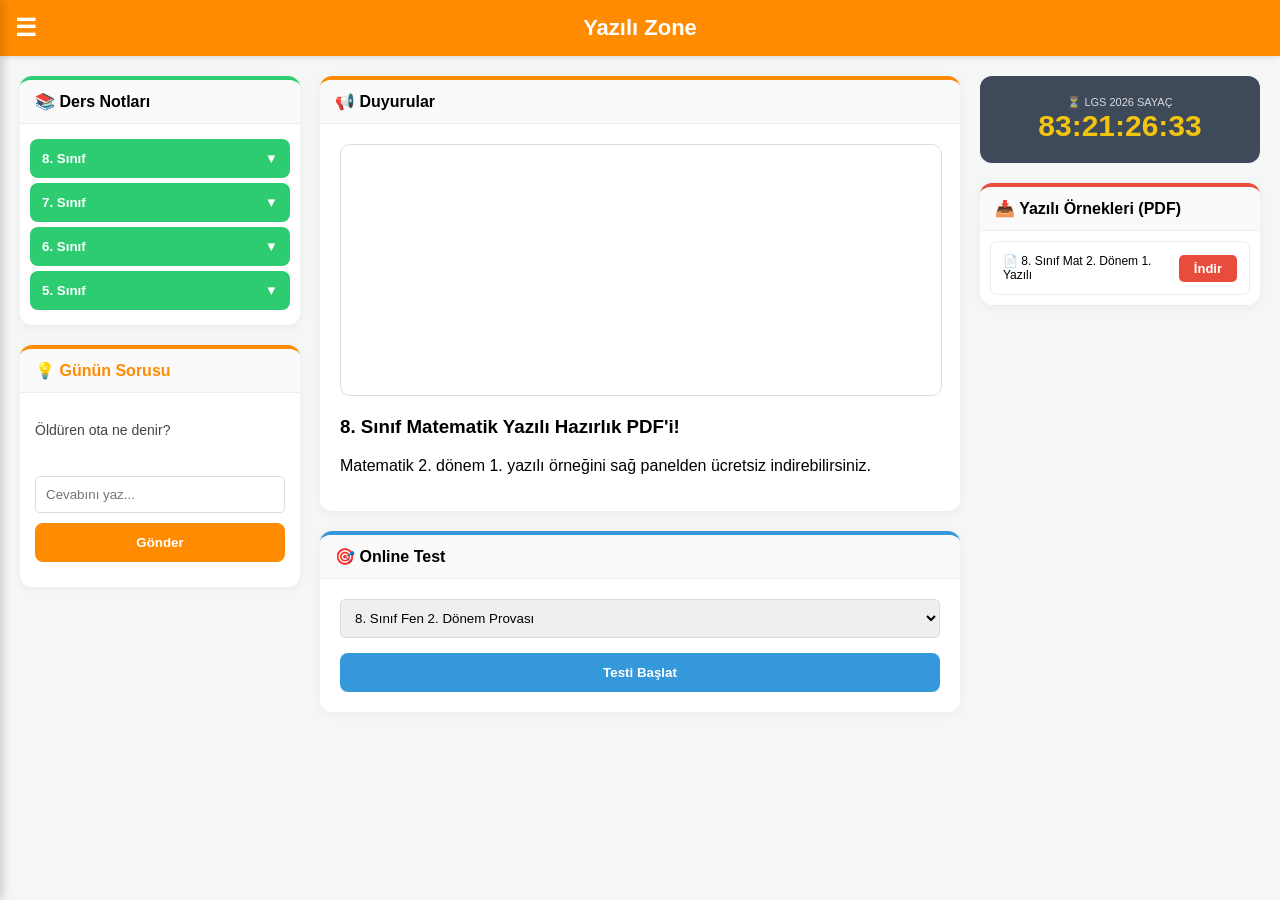
==== commit a952b320: "Update index.html" ====
--- a/index.html
+++ b/index.html
@@ -3,200 +3,239 @@
 <head>
     <meta charset="UTF-8">
     <meta name="viewport" content="width=device-width, initial-scale=1.0">
-    <title>Yazılı Zone | LGS 2026</title>
+    <title>Yazılı Zone - LGS ve Yazılı Hazırlık</title>
     <style>
-        :root { 
-            --turuncu: #ff6f00; --yesil: #2ecc71; --arka-plan: #f4f7f6; 
-            --koyu-mavi: #2c3e50; --beyaz: #ffffff; --kirmizi: #e74c3c; 
-            --buton-mavi: #3498db; --wa-yesil: #25D366; 
-        }
-        body { font-family: 'Segoe UI', sans-serif; background-color: var(--arka-plan); margin: 0; padding: 0; }
-        
-        header { background: var(--turuncu); color: white; padding: 15px; text-align: center; position: relative; box-shadow: 0 2px 10px rgba(0,0,0,0.1); }
-        .hamburger { font-size: 28px; cursor: pointer; position: absolute; left: 20px; top: 50%; transform: translateY(-50%); }
-
-        /* SIDEBAR */
-        .sidebar { height: 100%; width: 0; position: fixed; z-index: 2000; top: 0; left: 0; background-color: var(--koyu-mavi); overflow-x: hidden; transition: 0.3s; padding-top: 20px; }
-        .sidebar h3 { color: #ff8c00; font-size: 12px; padding-left: 20px; text-transform: uppercase; letter-spacing: 1px; margin-bottom: 20px; }
-        .sidebar a { padding: 12px 20px; text-decoration: none; font-size: 15px; color: #bdc3c7; display: flex; align-items: center; gap: 10px; border-bottom: 1px solid rgba(255,255,255,0.05); }
-        .sidebar a:hover { background: rgba(255,255,255,0.1); color: white; }
-        .wa-link { color: var(--wa-yesil) !important; font-weight: bold; }
-        .close-btn { position: absolute; top: 10px; right: 20px; font-size: 30px; color: white; cursor: pointer; }
-        .iletisim-btn { margin: 30px 20px; padding: 12px; border: 1px solid var(--yesil); color: white; text-align: center; border-radius: 8px; cursor: pointer; }
-
-        /* ANA YAPI */
-        .container { display: flex; gap: 20px; padding: 20px; max-width: 1400px; margin: 0 auto; flex-wrap: wrap; }
-        .column { flex: 1; min-width: 300px; }
-        .middle-col { flex: 2; }
-        .card { background: var(--beyaz); border-radius: 15px; padding: 20px; box-shadow: 0 4px 15px rgba(0,0,0,0.05); margin-bottom: 20px; }
-
-        /* MENÜ VE TABLO */
-        .sinif-btn { background: var(--yesil); color: white; width: 100%; padding: 15px; border: none; border-radius: 8px; margin-bottom: 5px; font-weight: bold; cursor: pointer; display: flex; justify-content: space-between; }
-        .ders-alt-btn { background: #e1f5fe; color: #0288d1; width: 100%; padding: 10px; border: 1px solid #b3e5fc; border-radius: 6px; margin-bottom: 5px; font-size: 14px; font-weight: 600; text-align: left; cursor: pointer; display: flex; justify-content: space-between; }
-        .konu-link { padding: 10px; color: #444; cursor: pointer; font-size: 14px; border-bottom: 1px dashed #eee; }
-        .konu-link:hover { background: #fff3e0; color: var(--turuncu); padding-left: 15px; }
-        
-        .not-tablo { width:100%; border-collapse: collapse; margin:15px 0; font-size: 14px; border: 1px solid #dee2e6; }
-        .not-tablo th { background: #f8f9fa; color: var(--koyu-mavi); padding: 10px; border: 1px solid #dee2e6; }
-        .not-tablo td { padding: 10px; border: 1px solid #dee2e6; }
-
-        /* PDF VE SAYAÇ */
-        .pdf-box { display: flex; justify-content: space-between; align-items: center; padding: 12px; background: #f9f9f9; border: 1px solid #eee; border-radius: 8px; margin-bottom: 10px; }
-        .pdf-btn { color: var(--kirmizi); font-weight: bold; text-decoration: none; border: 1px solid var(--kirmizi); padding: 4px 10px; border-radius: 5px; }
-        .sayac-card { background: #34495e; color: white; text-align: center; padding: 20px; border-radius: 12px; }
-        .sayac-timer { font-size: 32px; color: #f39c12; font-weight: bold; margin: 10px 0; }
-        .gonder-btn { width: 100%; background: var(--turuncu); color: white; border: none; padding: 12px; border-radius: 8px; font-weight: bold; cursor: pointer; }
+        :root {
+            --turuncu: #ff8c00;
+            --koyu-gri: #2c3e50;
+            --sidebar-bg: #34495e;
+            --bg-renk: #f4f7f6;
+            --yesil: #2ecc71;
+            --mavi: #3498db;
+            --kirmizi: #e74c3c;
+        }
+
+        body { font-family: 'Segoe UI', Tahoma, sans-serif; margin: 0; display: flex; background-color: var(--bg-renk); overflow-x: hidden; }
+
+        /* SIDEBAR - İLK AÇILIŞTA KAPALI OLMASI İÇİN LEFT: -240PX */
+        .sidebar { width: 240px; background-color: var(--sidebar-bg); color: white; height: 100vh; position: fixed; left: -240px; transition: 0.3s; z-index: 1000; box-shadow: 2px 0 10px rgba(0,0,0,0.2); }
+        .sidebar.acik { left: 0; }
+        .sidebar-header { padding: 20px; color: var(--turuncu); font-weight: bold; display: flex; justify-content: space-between; align-items: center; border-bottom: 1px solid rgba(255,255,255,0.1); }
+        
+        .menu-link { text-decoration: none; color: white; display: block; }
+        .menu-item { padding: 15px 20px; cursor: pointer; border-bottom: 1px solid rgba(255,255,255,0.05); font-size: 14px; transition: 0.2s; }
+        .menu-item:hover { background: rgba(255,255,255,0.1); }
+        .whatsapp { color: #25d366 !important; font-weight: bold; }
+
+        /* ANA ALAN - MENÜ KAPALI BAŞLADIĞI İÇİN MARGIN: 0 */
+        .main { margin-left: 0; flex-grow: 1; transition: 0.3s; min-height: 100vh; width: 100%; }
+        .main.kenara-kay { margin-left: 240px; }
+        
+        .top-bar { background-color: var(--turuncu); color: white; padding: 15px; text-align: center; font-size: 22px; font-weight: bold; position: relative; box-shadow: 0 2px 5px rgba(0,0,0,0.1); }
+        .hamburger { position: absolute; left: 15px; cursor: pointer; font-size: 24px; top: 50%; transform: translateY(-50%); }
+
+        .container { display: grid; grid-template-columns: 280px 1fr 280px; gap: 20px; padding: 20px; }
+
+        /* KARTLAR */
+        .card { background: white; border-radius: 12px; box-shadow: 0 2px 10px rgba(0,0,0,0.05); margin-bottom: 20px; overflow: hidden; border-top: 4px solid var(--turuncu); }
+        .card-header { padding: 12px 15px; font-weight: bold; border-bottom: 1px solid #eee; background: #fafafa; display: flex; justify-content: space-between; align-items: center; }
+        
+        /* BUTONLAR */
+        .ders-btn { background: var(--yesil); color: white; width: 100%; border: none; padding: 12px; margin: 5px 0; border-radius: 8px; cursor: pointer; text-align: left; font-weight: bold; display: flex; justify-content: space-between; }
+        .alt-menu { background: #f9f9f9; padding: 5px 15px; display: none; }
+        .alt-menu div { padding: 10px; font-size: 13px; cursor: pointer; border-bottom: 1px solid #eee; color: #555; }
+        .alt-menu div:hover { color: var(--turuncu); padding-left: 10px; transition: 0.2s; }
+
+        .geri-btn { background: var(--koyu-gri); color: white; border: none; padding: 8px 15px; border-radius: 5px; cursor: pointer; font-weight: bold; margin-bottom: 15px; display: inline-block; }
+        
+        /* İLETİŞİM BUTONU */
+        .iletisim-btn { background: transparent; border: 1px solid var(--yesil); color: white; padding: 10px; width: 80%; margin: 20px auto; display: block; border-radius: 8px; cursor: pointer; text-align: center; }
+        #mail-adresi { display: none; text-align: center; font-size: 12px; margin-top: 10px; color: var(--yesil); }
+
+        /* SAYAÇ VE PDF */
+        .sayac-bg { background: #3e4a59; color: white; padding: 20px; text-align: center; border-radius: 12px; }
+        .sayac-vakit { font-size: 30px; font-weight: bold; color: #f1c40f; }
+        .pdf-item { display: flex; justify-content: space-between; align-items: center; padding: 12px; border: 1px solid #eee; margin: 10px; border-radius: 8px; }
+        .indir-btn { background: var(--kirmizi); color: white; border: none; padding: 6px 15px; border-radius: 5px; cursor: pointer; text-decoration: none; font-size: 13px; font-weight: bold; }
+
+        /* TEST VE İÇERİK */
+        .secenek { display: block; padding: 12px; background: #f8f9fa; border: 1px solid #ddd; margin: 8px 0; border-radius: 8px; cursor: pointer; }
+        .secenek:hover { background: #eef2f7; border-color: var(--mavi); }
+
+        @media (max-width: 1100px) { .container { grid-template-columns: 1fr; } .main.kenara-kay { margin-left: 0; } }
     </style>
 </head>
 <body>
 
-<div id="mySidebar" class="sidebar">
-    <span class="close-btn" onclick="closeNav()">&times;</span>
-    <h3>İÇERİKLER</h3>
-    <a href="#" onclick="location.reload()">🏠 Ana Sayfa</a>
-    <a href="#">📁 PDF Testler</a>
-    <a href="#">📝 Online Yazılılar</a>
-    <a href="https://whatsapp.com/channel/0029VbCACCv7oQhbMkAbsb2z" target="_blank" class="wa-link">📱 Yazılı Zone WhatsApp</a>
-    <div class="iletisim-btn" onclick="showContact()">📩 İletişim</div>
-</div>
-
-<header>
-    <div class="hamburger" onclick="openNav()">&#9776;</div>
-    <h1 style="margin:0;">Yazılı Zone</h1>
-</header>
-
-<div class="container">
-    <div class="column">
-        <div class="card" style="border-top: 5px solid var(--yesil);">
-            <div style="font-weight: bold; margin-bottom: 15px;">📚 Ders Notları</div>
-            <button class="sinif-btn" onclick="toggleMenu('m8')">8. Sınıf <span>▼</span></button>
-            <div id="m8" style="display:none; padding-left:10px;">
-                <button class="ders-alt-btn" onclick="toggleMenu('m8-fen')">🧪 Fen Bilimleri <span>▼</span></button>
-                <div id="m8-fen" style="display:none; padding-left:10px;">
-                    <div class="konu-link" onclick="mevsimlerNotu()">• Mevsimlerin Oluşumu</div>
-                    <div class="konu-link" onclick="iklimNotu()">• İklim ve Hava Hareketleri</div>
+    <div class="sidebar" id="sidebar">
+        <div class="sidebar-header">İÇERİKLER <span style="cursor:pointer" onclick="toggleMenu()">✕</span></div>
+        <div class="menu-item" onclick="anaSayfa()">🏠 Ana Sayfa</div>
+        <div class="menu-item">📁 PDF Testler</div>
+        <div class="menu-item">📝 Online Yazılılar</div>
+        <a href="https://whatsapp.com/channel/0029VbCACCv7oQhbMkAbsb2z" target="_blank" class="menu-link">
+            <div class="menu-item whatsapp">📲 Yazılı Zone WhatsApp</div>
+        </a>
+        
+        <button class="iletisim-btn" onclick="mailGoster()">📩 İletişim</button>
+        <div id="mail-adresi">yalizone@gmail.com</div>
+    </div>
+
+    <div class="main" id="main">
+        <div class="top-bar">
+            <span class="hamburger" onclick="toggleMenu()">☰</span>
+            Yazılı Zone
+        </div>
+        
+        <div class="container">
+            <div>
+                <div class="card" style="border-top-color: var(--yesil);">
+                    <div class="card-header">📚 Ders Notları</div>
+                    <div style="padding: 10px;">
+                        <button class="ders-btn" onclick="altMenuAc('m8')">8. Sınıf <span>▼</span></button>
+                        <div id="m8" class="alt-menu">
+                            <div onclick="konuYukle('8. Sınıf Matematik', 'Çarpanlar ve Katlar, Üslü Sayılar...')">Matematik</div>
+                            <div onclick="konuYukle('8. Sınıf Fen', 'Mevsimler, DNA ve Genetik Kod...')">Fen Bilimleri</div>
+                        </div>
+                        <button class="ders-btn" onclick="altMenuAc('m7')">7. Sınıf <span>▼</span></button>
+                        <div id="m7" class="alt-menu">
+                            <div onclick="konuYukle('7. Sınıf Matematik', 'Tam Sayılar, Rasyonel Sayılar...')">Matematik</div>
+                        </div>
+                        <button class="ders-btn" onclick="altMenuAc('m6')">6. Sınıf <span>▼</span></button>
+                        <div id="m6" class="alt-menu">
+                            <div onclick="konuYukle('6. Sınıf Matematik', 'İşlem Önceliği...')">Matematik</div>
+                        </div>
+                        <button class="ders-btn" onclick="altMenuAc('m5')">5. Sınıf <span>▼</span></button>
+                        <div id="m5" class="alt-menu">
+                            <div onclick="konuYukle('5. Sınıf Matematik', 'Milyonlar...')">Matematik</div>
+                        </div>
+                    </div>
+                </div>
+
+                <div class="card">
+                    <div class="card-header" style="color: var(--turuncu);">💡 Günün Sorusu</div>
+                    <div style="padding:15px;">
+                        <p id="soru-metni" style="font-size:14px; color:#444; min-height:40px;">Yükleniyor...</p>
+                        <input type="text" id="cevap-input" style="width:100%; padding:10px; border:1px solid #ddd; border-radius:5px; box-sizing:border-box;" placeholder="Cevabını yaz...">
+                        <button onclick="cevapKontrol()" style="width:100%; background:var(--turuncu); color:white; border:none; padding:12px; border-radius:8px; cursor:pointer; font-weight:bold; margin-top:10px;">Gönder</button>
+                        <div id="sonuc-mesaj" style="margin-top:10px; font-weight:bold; font-size:13px; text-align:center;"></div>
+                    </div>
                 </div>
             </div>
-            <button class="sinif-btn">7. Sınıf <span>▼</span></button>
-            <button class="sinif-btn">6. Sınıf <span>▼</span></button>
-            <button class="sinif-btn">5. Sınıf <span>▼</span></button>
-        </div>
-
-        <div class="card" style="border: 2px solid #ff8c00;">
-            <div style="color: var(--turuncu); font-weight: bold;">💡 Günün Sorusu</div>
-            <p id="soru-metni" style="font-size: 14px; margin-top: 10px; min-height: 40px;"></p>
-            <input type="text" id="cevap-input" placeholder="Cevabını yaz..." style="width:100%; padding:10px; margin:10px 0; box-sizing:border-box;">
-            <button class="gonder-btn" onclick="checkAnswer()">Gönder</button>
-            <p id="feedback" style="font-size: 13px; margin-top: 10px; font-weight: bold; text-align: center; display: none;"></p>
-        </div>
-    </div>
-
-    <div class="column middle-col" id="content-area">
-        <div class="card" style="border-top: 5px solid var(--turuncu);">
-            <div style="font-weight: bold; margin-bottom: 15px;">📢 Duyurular</div>
-            <img src="https://picsum.photos/seed/edu/800/350" style="width:100%; border-radius: 10px;">
-            <p style="font-weight: bold; margin-top: 20px;">📱 8. Sınıf Matematik Yazılı Hazırlık PDF'i!</p>
-            <p style="font-size: 14px; color: #666;">Matematik 2. dönem 1. yazılı örneğini sağ panelden ücretsiz indirebilirsiniz.</p>
-        </div>
-
-        <div class="card" style="background: #eef7ff; border: 1px solid #cce5ff;">
-            <div style="color: #e67e22; font-weight: bold; margin-bottom: 10px;">🎯 Online Test</div>
-            <select style="width:100%; padding:10px; margin-bottom:10px; border-radius:5px; border:1px solid #ccc;">
-                <option>8. Sınıf Fen 2. Dönem Provası</option>
-            </select>
-            <button class="gonder-btn" style="background: var(--buton-mavi);" onclick="alert('Yakında!')">Testi Başlat</button>
-        </div>
-    </div>
-
-    <div class="column">
-        <div class="sayac-card">
-            <div style="font-size: 11px; font-weight: bold; opacity: 0.8;">⏳ LGS 2026 SAYAÇ</div>
-            <div id="countdown" class="sayac-timer">00:00:00:00</div>
-        </div>
-
-        <div class="card" style="margin-top: 20px; border-top: 5px solid var(--kirmizi);">
-            <div style="font-weight: bold; margin-bottom: 15px;">📥 Yazılı Örnekleri (PDF)</div>
-            <div class="pdf-box">
-                <span style="font-size:13px;">📄 8. Sınıf Mat 2. Dönem 1. Yazılı</span>
-                <a href="yazili.pdf" class="pdf-btn" download>İndir</a>
+
+            <div id="orta-panel">
+                <div class="card">
+                    <div class="card-header">📢 Duyurular</div>
+                    <div style="padding:20px;" id="icerik-alani">
+                        <div style="width:100%; height:250px; background: url('IMG20250607203256-EFFECTS.jpg') center/cover; border-radius:10px; margin-bottom:20px; border: 1px solid #ddd;"></div>
+                        <h3>8. Sınıf Matematik Yazılı Hazırlık PDF'i!</h3>
+                        <p>Matematik 2. dönem 1. yazılı örneğini sağ panelden ücretsiz indirebilirsiniz.</p>
+                    </div>
+                </div>
+
+                <div class="card" style="border-top-color: var(--mavi);">
+                    <div class="card-header">🎯 Online Test</div>
+                    <div style="padding:20px;">
+                        <select id="test-secim" style="width:100%; padding:10px; border-radius:5px; border:1px solid #ddd; margin-bottom:15px;">
+                            <option>8. Sınıf Fen 2. Dönem Provası</option>
+                            <option>8. Sınıf Mat Eğim Soruları</option>
+                        </select>
+                        <button onclick="testiBaslat()" style="width:100%; background:var(--mavi); color:white; border:none; padding:12px; border-radius:8px; cursor:pointer; font-weight:bold;">Testi Başlat</button>
+                    </div>
+                </div>
+            </div>
+
+            <div>
+                <div class="sayac-bg">
+                    <div style="font-size:11px; opacity:0.8;">⏳ LGS 2026 SAYAÇ</div>
+                    <div class="sayac-vakit">83:21:26:33</div>
+                </div>
+
+                <div class="card" style="margin-top:20px; border-top-color: var(--kirmizi);">
+                    <div class="card-header">📥 Yazılı Örnekleri (PDF)</div>
+                    <div class="pdf-item">
+                        <div style="font-size:12px; font-weight:500;">📄 8. Sınıf Mat 2. Dönem 1. Yazılı</div>
+                        <a href="yazili.pdf" target="_blank" class="indir-btn">İndir</a>
+                    </div>
+                </div>
             </div>
         </div>
     </div>
-</div>
-
-<script>
-    function openNav() { document.getElementById("mySidebar").style.width = "260px"; }
-    function closeNav() { document.getElementById("mySidebar").style.width = "0"; }
-    function showContact() { alert("📩 İletişim: yazilizone@gmail.com"); }
-    function toggleMenu(id) {
-        var el = document.getElementById(id);
-        el.style.display = (el.style.display === "block") ? "none" : "block";
-    }
-
-    /* GÜNÜN SORUSU */
-    const sorular = [{ s: "LGS'de toplam kaç soru vardır?", c: "90" }];
-    function soruyuGetir() { document.getElementById('soru-metni').innerText = sorular[0].s; }
-    function checkAnswer() {
-        const val = document.getElementById('cevap-input').value;
-        const fb = document.getElementById('feedback');
-        fb.style.display = "block";
-        fb.innerHTML = val.includes(sorular[0].c) ? "🌟 Doğru!" : "❌ Tekrar dene!";
-        fb.style.color = val.includes(sorular[0].c) ? "green" : "red";
-    }
-
-    /* DETAYLI MEVSİMLER NOTU */
-    function mevsimlerNotu() {
-        document.getElementById('content-area').innerHTML = `
-            <div class="card">
-                <button onclick="location.reload()" style="cursor:pointer; margin-bottom:15px; padding:5px 10px;">← Geri</button>
-                <h3 style="color:var(--turuncu); border-bottom: 2px solid #eee; padding-bottom:10px;">🌍 Mevsimlerin Oluşumu (Detaylı Not)</h3>
-                <p>Mevsimlerin oluşumunu sağlayan 2 temel olay vardır:</p>
-                <ul>
-                    <li><b>Dünya'nın Eksen Eğikliği (23° 27'):</b> Güneş ışınlarının yıl boyu farklı açılarla gelmesini sağlar.</li>
-                    <li><b>Güneş Etrafında Dolanma:</b> Mevsimlerin değişimini sağlar.</li>
-                </ul>
-                <h4 style="color:var(--koyu-mavi);">📍 Önemli Tarihler:</h4>
-                <div style="background:#f8f9fa; padding:15px; border-radius:10px; font-size:14px;">
-                    <b>• 21 Haziran (Gündönümü):</b> Kuzey Yarım Küre'de (KYK) yaz başlar. En uzun gündüz yaşanır. Güneş ışınları Yengeç Dönencesi'ne dik düşer.<br><br>
-                    <b>• 21 Aralık (Gündönümü):</b> KYK'de kış başlar. En uzun gece yaşanır. Güneş ışınları Oğlak Dönencesi'ne dik düşer.<br><br>
-                    <b>• 21 Mart / 23 Eylül (Ekinoks):</b> Gece ve gündüz süresi dünyanın her yerinde eşittir (12 saat).
-                </div>
-                <p style="margin-top:10px; font-size:14px;">⚠️ <b>Dikkat:</b> Dünya'nın Güneş'e olan uzaklığının mevsimlerin oluşumuyla hiçbir ilgisi yoktur!</p>
-            </div>`;
-    }
-
-    /* DETAYLI İKLİM TABLOSU */
-    function iklimNotu() {
-        document.getElementById('content-area').innerHTML = `
-            <div class="card">
-                <button onclick="location.reload()" style="cursor:pointer; margin-bottom:15px; padding:5px 10px;">← Geri</button>
-                <h3 style="color:var(--turuncu); border-bottom: 2px solid #eee; padding-bottom:10px;">☁️ İklim ve Hava Hareketleri</h3>
-                <table class="not-tablo">
-                    <thead>
-                        <tr><th>ÖZELLİK</th><th>İKLİM</th><th>HAVA OLAYLARI</th></tr>
-                    </thead>
-                    <tbody>
-                        <tr><td><b>Tanım</b></td><td>Geniş bölge, uzun yıllar (35-40) ortalaması.</td><td>Dar alan, kısa süreli anlık durumlar.</td></tr>
-                        <tr><td><b>Bilim Dalı</b></td><td>Klimatoloji</td><td>Meteoroloji</td></tr>
-                        <tr><td><b>Uzman</b></td><td>Klimatolog</td><td>Meteorolog</td></tr>
-                        <tr><td><b>Değişkenlik</b></td><td>Çok azdır, kesindir.</td><td>Fazladır, tahmindir.</td></tr>
-                    </tbody>
-                </table>
-            </div>`;
-    }
-
-    /* SAYAÇ */
-    const target = new Date("June 14, 2026 09:00:00").getTime();
-    setInterval(() => {
-        const diff = target - new Date().getTime();
-        const d = Math.floor(diff / (1000 * 60 * 60 * 24));
-        const h = Math.floor((diff % (1000 * 60 * 60 * 24)) / (1000 * 60 * 60));
-        const m = Math.floor((diff % (1000 * 60 * 60)) / (1000 * 60));
-        const s = Math.floor((diff % (1000 * 60)) / 1000);
-        document.getElementById("countdown").innerHTML = `${d}:${h}:${m}:${s}`;
-    }, 1000);
-
-    window.onload = soruyuGetir;
-</script>
+
+    <script>
+        // 1. GÜNÜN SORUSU (SİTEYLE ALAKASI OLMAYAN EĞLENCELİ SORULAR)
+        const genelKulturSorulari = [
+            { s: "Hangi gezegen Güneş'e en yakındır?", c: "Merkür" },
+            { s: "En sert doğal madde nedir?", c: "Elmas" },
+            { s: "Yatarken okunan dua nedir?", c: "Beddua" },
+            { s: "Öldüren ota ne denir?", c: "Kilot" },
+            { s: "Allah'tan maaş isteyeceğimiz zaman ne deriz?", c: "MaaşAllah" }
+        ];
+
+        function gununSorusunuYukle() {
+            const simdi = new Date();
+            const index = (simdi.getFullYear() + simdi.getMonth() + simdi.getDate()) % genelKulturSorulari.length;
+            document.getElementById('soru-metni').innerText = genelKulturSorulari[index].s;
+            return genelKulturSorulari[index].c;
+        }
+        let aktifCevap = gununSorusunuYukle();
+
+        function cevapKontrol() {
+            const input = document.getElementById('cevap-input').value.trim().toLowerCase();
+            const mesaj = document.getElementById('sonuc-mesaj');
+            if (input === aktifCevap.toLowerCase()) {
+                mesaj.innerText = "Doğru! 🎉"; mesaj.style.color = "green";
+            } else {
+                mesaj.innerText = "Hatalı cevap, tekrar dene! ❌"; mesaj.style.color = "red";
+            }
+        }
+
+        // 2. MENÜ KONTROLÜ
+        function toggleMenu() {
+            document.getElementById('sidebar').classList.toggle('acik');
+            document.getElementById('main').classList.toggle('kenara-kay');
+        }
+
+        function mailGoster() {
+            const mail = document.getElementById('mail-adresi');
+            mail.style.display = (mail.style.display === 'block') ? 'none' : 'block';
+        }
+
+        function altMenuAc(id) {
+            const menu = document.getElementById(id);
+            menu.style.display = (menu.style.display === 'block') ? 'none' : 'block';
+        }
+
+        // 3. İÇERİK YÜKLEME VE GERİ DÖN BUTONLARI
+        function konuYukle(baslik, icerik) {
+            document.getElementById('icerik-alani').innerHTML = `
+                <button class="geri-btn" onclick="anaSayfa()">← Geri Dön</button>
+                <h2 style="color:var(--turuncu)">${baslik}</h2>
+                <div style="background:#fff8f0; padding:15px; border-radius:8px; border-left:4px solid var(--turuncu);">
+                    <strong>Önemli Başlıklar:</strong><br>${icerik}
+                </div>
+                <p style="margin-top:15px;">Ders notlarının detayları buraya gelecek...</p>
+            `;
+            window.scrollTo({ top: 0, behavior: 'smooth' });
+        }
+
+        function testiBaslat() {
+            const secilen = document.getElementById('test-secim').value;
+            document.getElementById('icerik-alani').innerHTML = `
+                <button class="geri-btn" onclick="anaSayfa()">← Testten Çık</button>
+                <h2 style="color:var(--mavi)">📝 ${secilen}</h2>
+                <div style="padding:15px; background:#f0f7ff; border-radius:10px;">
+                    <p><strong>Soru 1:</strong> Aşağıdakilerden hangisi bir test sorusu örneğidir?</p>
+                    <span class="secenek" onclick="alert('Doğru!')">A) Doğru Seçenek</span>
+                    <span class="secenek" onclick="alert('Yanlış!')">B) Yanlış Seçenek</span>
+                    <span class="secenek" onclick="alert('Yanlış!')">C) Yanlış Seçenek</span>
+                </div>
+            `;
+            window.scrollTo({ top: 0, behavior: 'smooth' });
+        }
+
+        function anaSayfa() {
+            location.reload(); 
+        }
+    </script>
 </body>
 </html>
